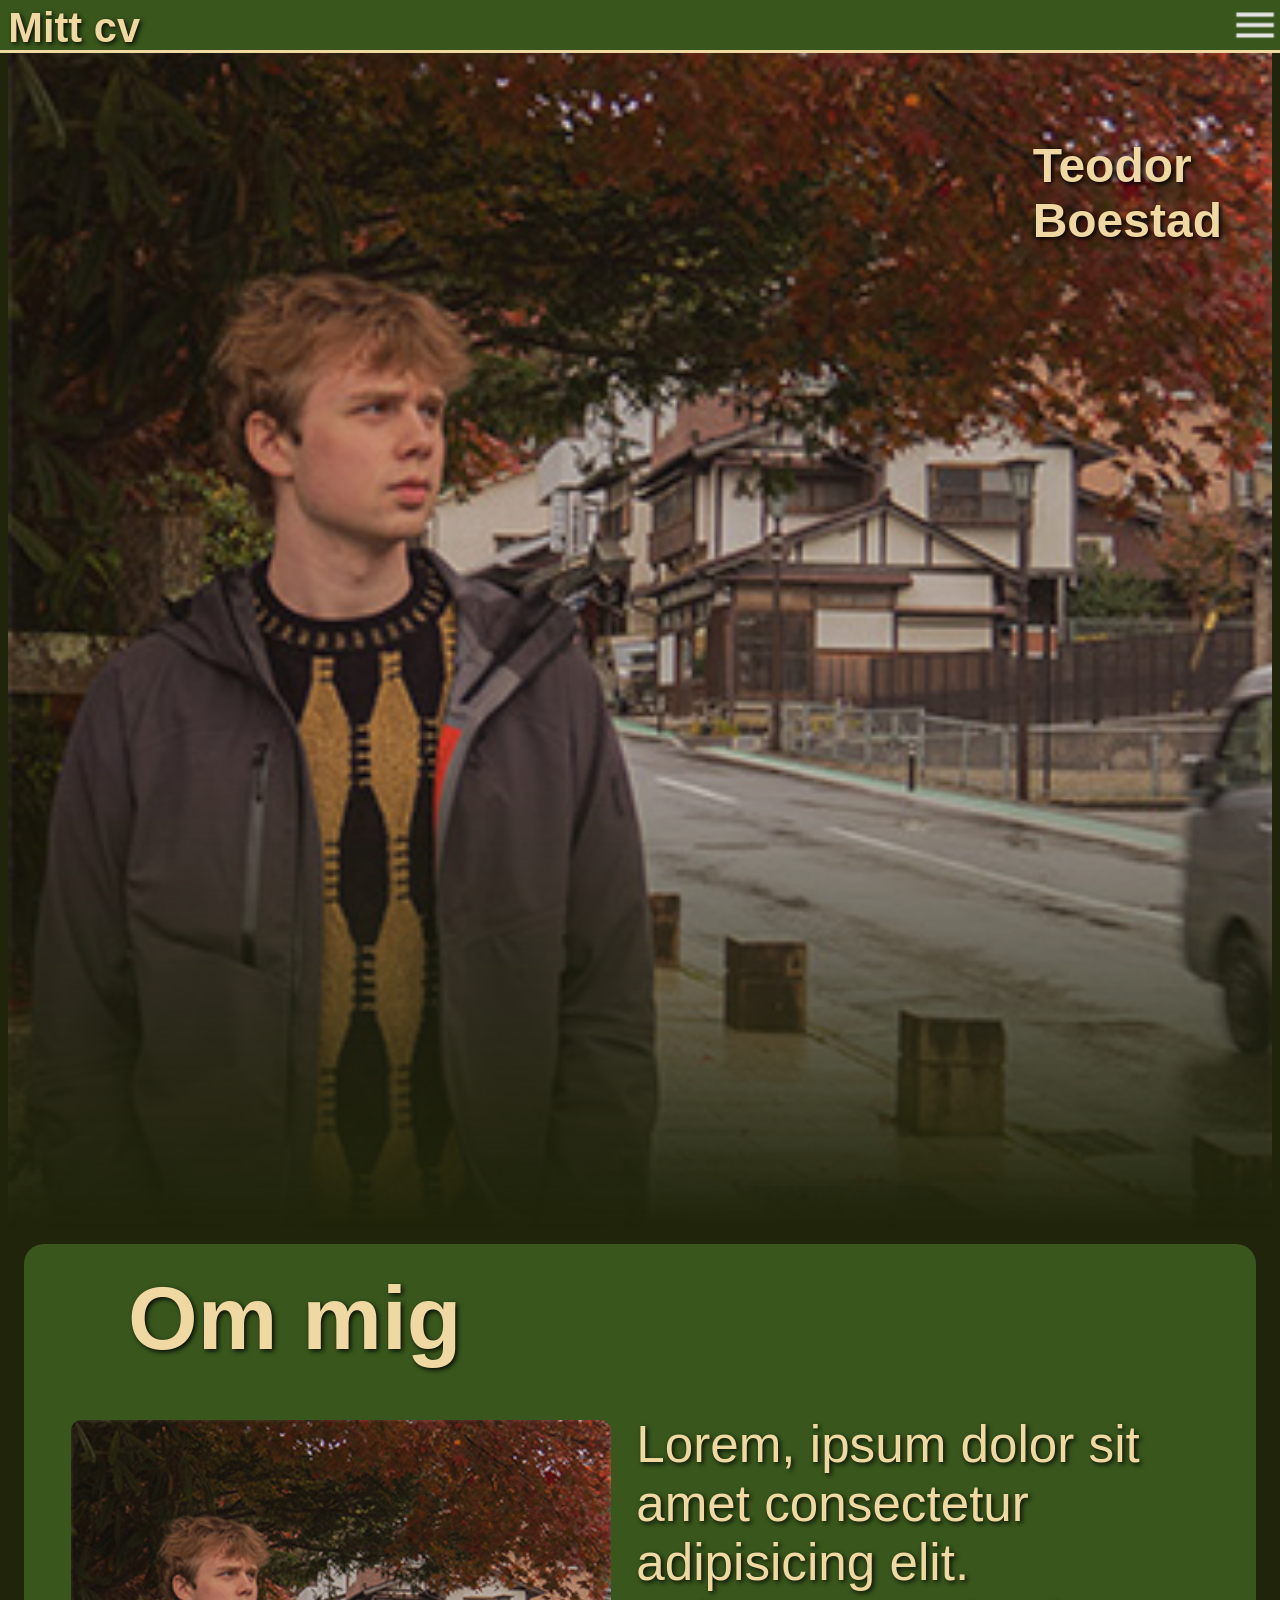
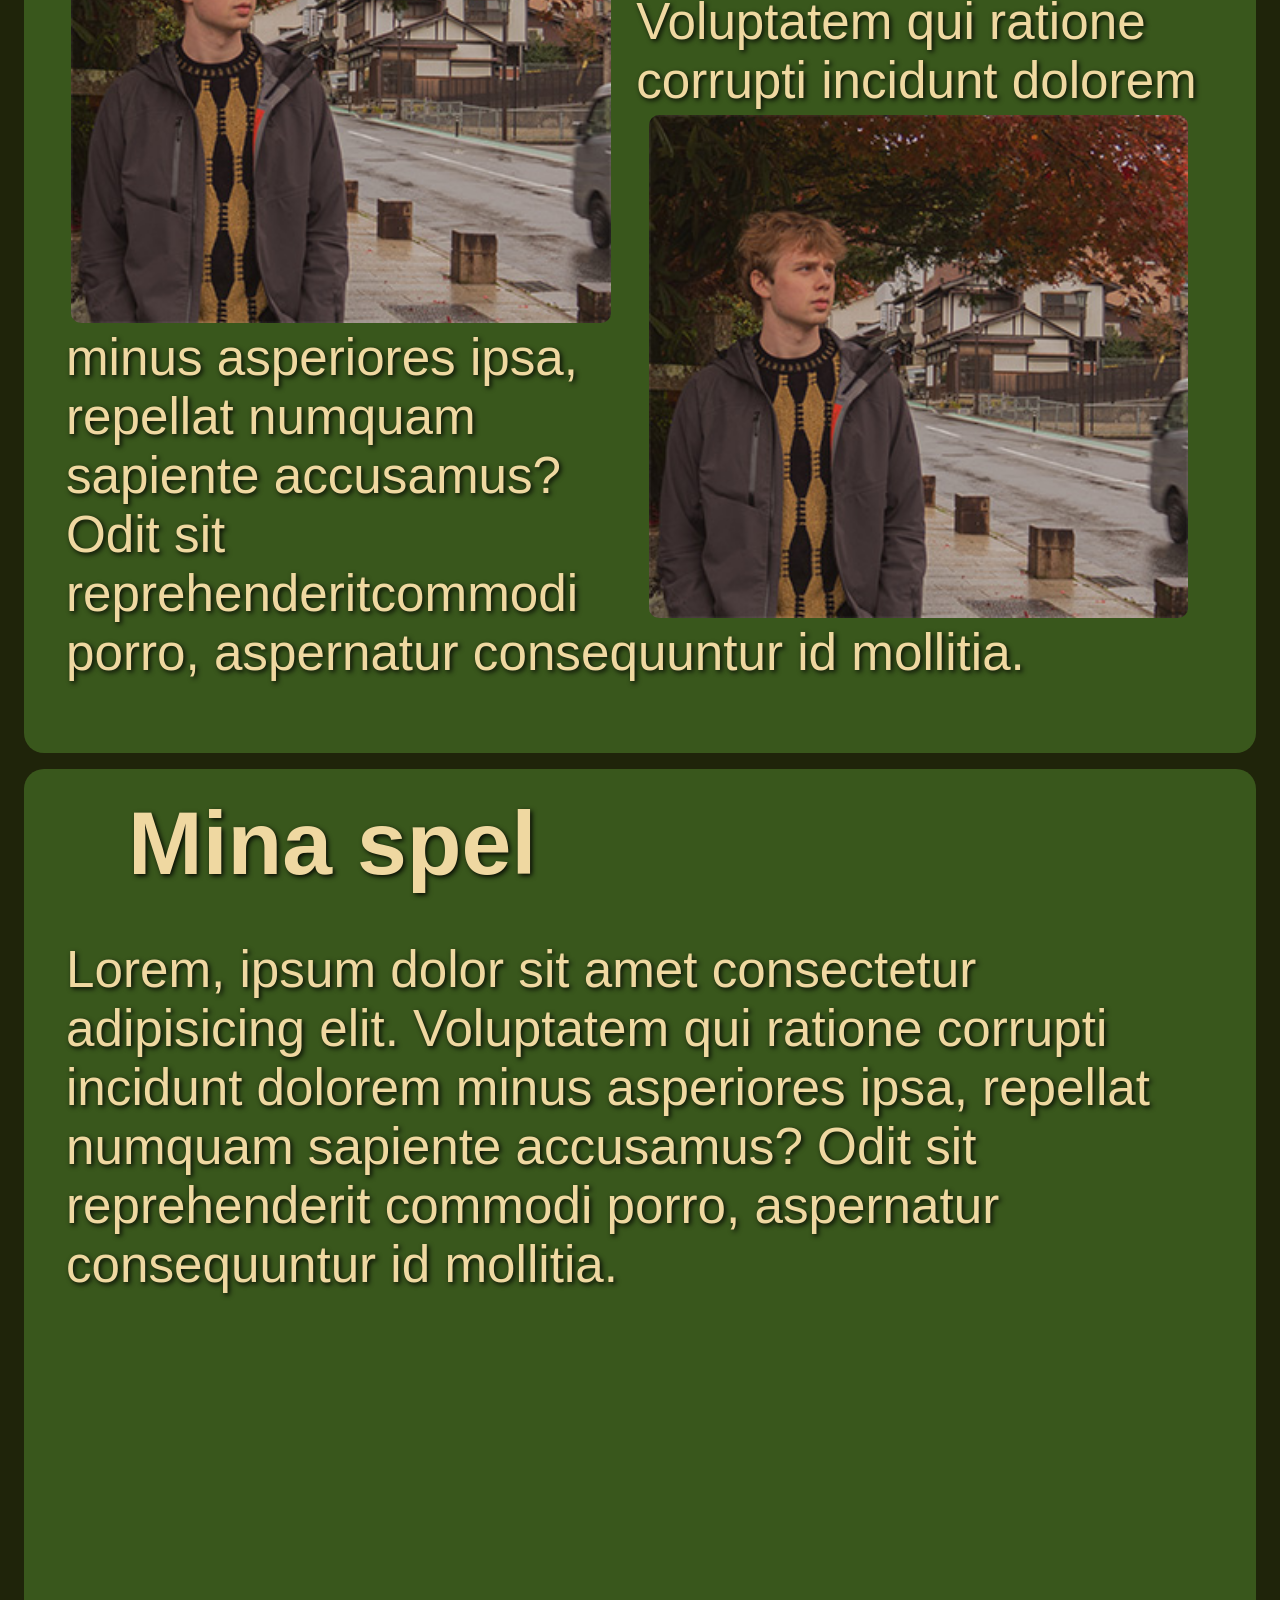
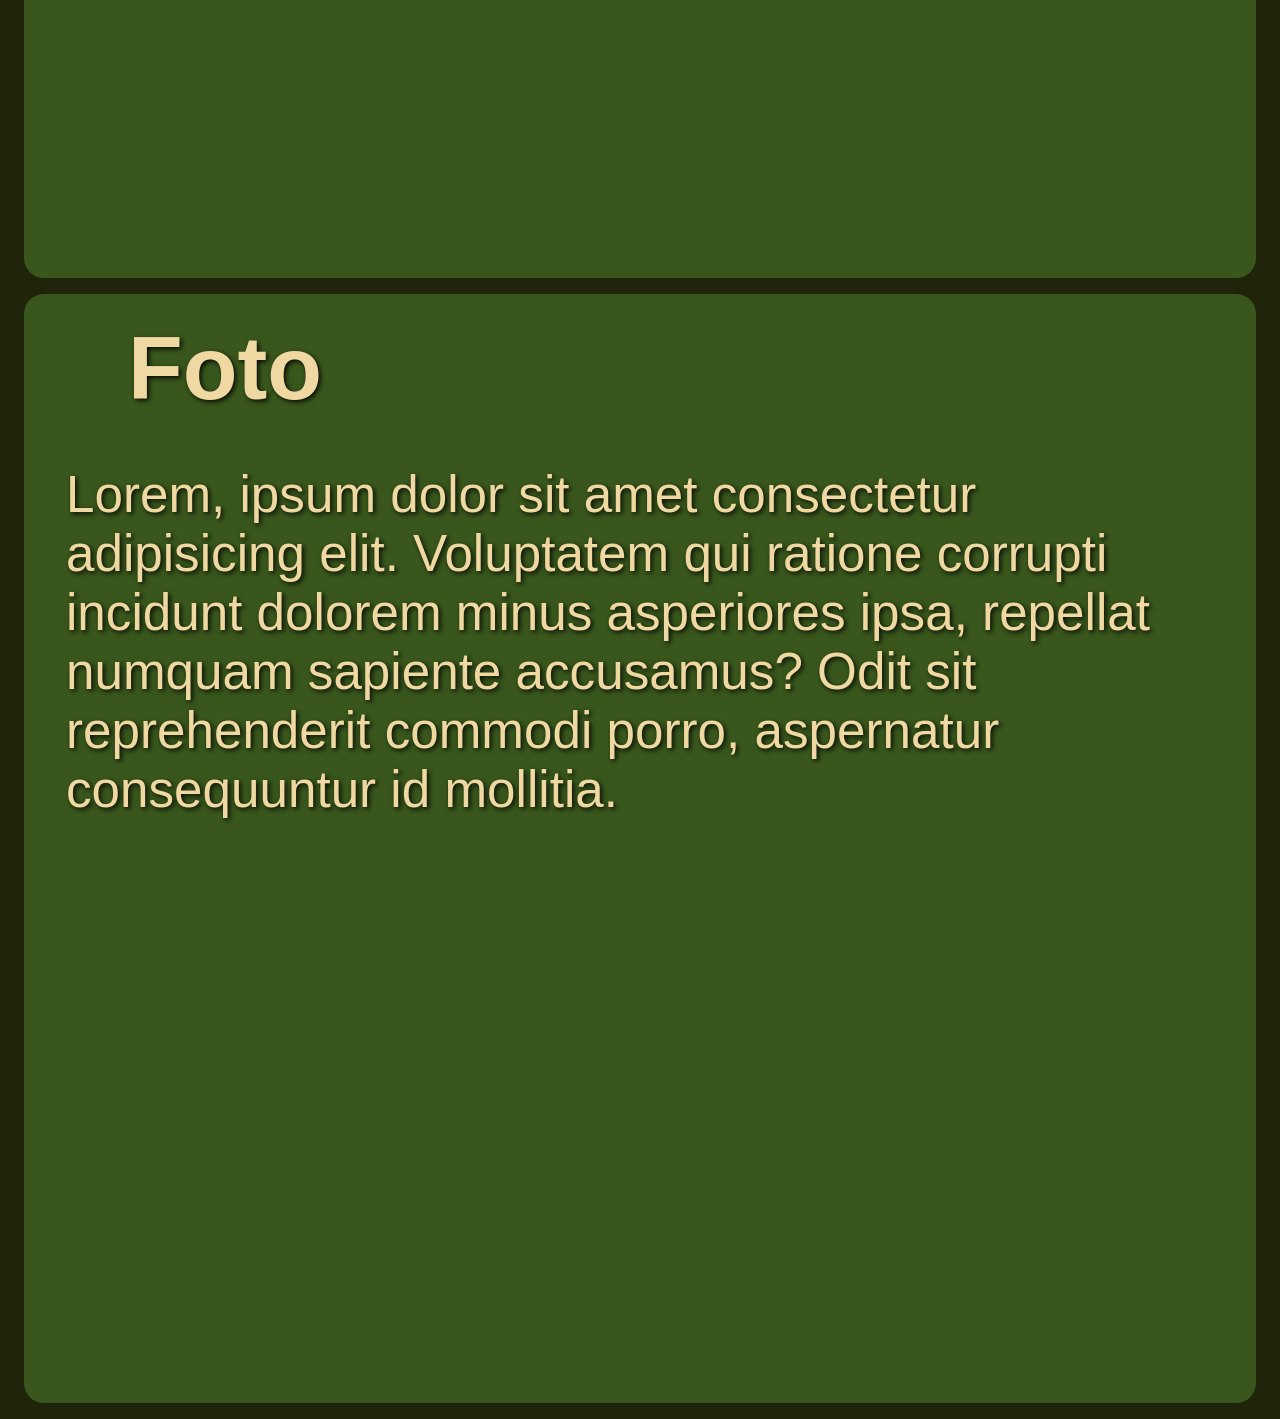
==== index.html @ 3a1d082e "en massa styling och en titel bild" ====
<!DOCTYPE html>
<html lang="en">
<head>
  <meta charset="UTF-8">
  <meta name="viewport" content="width=device-width, initial-scale=1.0">
  <link rel="stylesheet" href="css/style.css">
  <title>Document</title>
</head>
<body>
  <header>
    <h1>Mitt cv</h1>
    <img src="img/menu.png" alt="">
  </header>

  <div id = "title-img-container">
    <img src="img/portrait.jpg" alt="" id="title-img">
    <h2 id = "name-title">Teodor<br>Boestad</h2>
  </div>
  <div class = "preview-button">
    <h2 class = "preview-title">Om mig</h2>
    <p>
      <img src="img/portrait.jpg" alt="" id="img1">
      Lorem, ipsum dolor sit amet consectetur adipisicing elit. Voluptatem qui ratione corrupti incidunt 
      <img src="img/portrait.jpg" alt="" id="img2">
      dolorem minus asperiores ipsa, repellat  numquam sapiente accusamus? Odit sit reprehenderitcommodi porro, aspernatur consequuntur id mollitia.
    </p>
  </div>
  <div class = "preview-button">
    <h2 class = "preview-title">Mina spel</h2>
    <p>Lorem, ipsum dolor sit amet consectetur adipisicing elit. Voluptatem qui ratione corrupti incidunt dolorem minus asperiores ipsa, repellat numquam sapiente accusamus? Odit sit reprehenderit commodi porro, aspernatur consequuntur id mollitia.</p>
  </div>
  <div class = "preview-button">
    <h2 class = "preview-title">Foto</h2>
    <p>Lorem, ipsum dolor sit amet consectetur adipisicing elit. Voluptatem qui ratione corrupti incidunt dolorem minus asperiores ipsa, repellat numquam sapiente accusamus? Odit sit reprehenderit commodi porro, aspernatur consequuntur id mollitia.</p>
  </div>







  </body>
</html>
---- css/style.css ----
:root {
  --padd: .3em;
  --text-margin: .2em;
  --radius: 20px;
  --bg-color: #1f240a;
  --accent-color: #39571c;
  --text-color: #efd8a1;

  --main-transition: 0.3s ease;
}


body {
  font-family: "monaco", sans-serif;
  padding-top: 40px;
  background-color: var(--bg-color);
}

p, h1, h2 {
  color: var(--text-color);
  text-shadow: 2px 2px 5px rgba(0, 0, 0, 0.9);
}

header {
  font-size: 1.3em;
  background: var(--accent-color);
  height: 50px;
  position: fixed;
  top: 0;
  left: 0;
  width: 100%;
  z-index: 10000;
  display: flex;
  justify-content: space-between;
  border-bottom: 3px solid var(--text-color)
}

header > h1 {
  color: var(--text-color);
  margin-left: var(--text-margin);
  text-shadow: 2px 2px 5px rgba(0, 0, 0, 0.9);;
  margin-top: .1em;
}

#title-img-container {
  position: relative;
  display: block;
}

#title-img {
  display: block;
  width: 100%;
  /* height: 20em; */
  mask-image: linear-gradient(to bottom, black 60%, transparent 100%);
}

#name-title {
  position: absolute;
  font-size: 3em;
  text-shadow: 2px 2px 5px rgba(0, 0, 0, 1);
  right: 50px;
  top: 50px;
}

/* the Buttons with information*/
.preview-button {
  background: var(--accent-color);
  border-radius: var(--radius);
  aspect-ratio: 1/.9;
  border: 1px solid transparent;
  margin: 1em;
  transition: border var(--main-transition)
}

.preview-button:hover {
  border: 3px solid var(--text-color);
}

/* the title in the buttons*/
.preview-button h2 {
  color: var(--text-color);
  text-align: left;
  margin-left: 1em;
  font-size: 7.0cqi;
  margin-bottom: 0;
  margin-top: .1em;
  padding: calc(var(--padd)/2);
}

/* the paragrah in the buttons*/
.preview-button p {
  color: var(--text-color);
  margin: var(--text-margin);
  font-size: 4cqi;
  margin-top: 0;
  margin-bottom: 0;
  padding: calc(var(--padd)*2);

}

.preview-button img {
  width: 47%;
  max-height: 100%;
  margin: .1em;
  margin-right: .5em;
  border-radius: 10px;
}

#img1 {
  float: left;
}
#img2 {
  float: right;
}
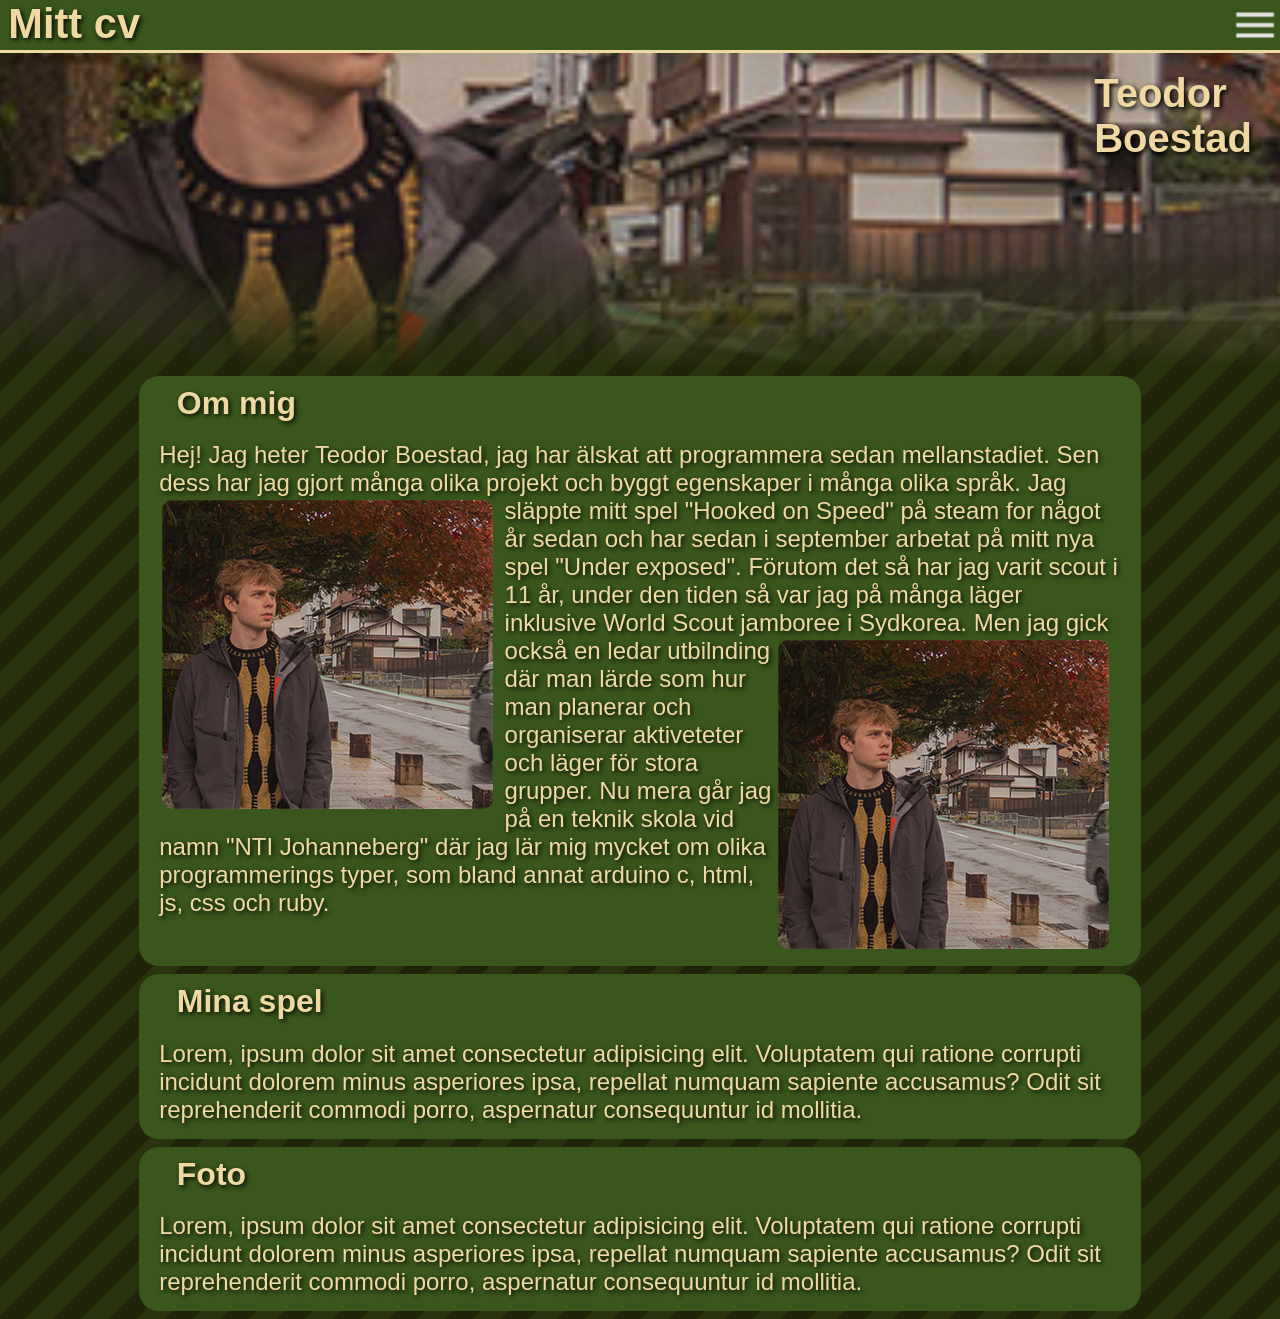
==== commit 41250cc5: "background, widescreen fixes, flow container only on bix displays" ====
--- a/index.html
+++ b/index.html
@@ -1,44 +1,51 @@
 <!DOCTYPE html>
 <html lang="en">
+
 <head>
   <meta charset="UTF-8">
   <meta name="viewport" content="width=device-width, initial-scale=1.0">
   <link rel="stylesheet" href="css/style.css">
   <title>Document</title>
 </head>
+
 <body>
   <header>
     <h1>Mitt cv</h1>
     <img src="img/menu.png" alt="">
   </header>
 
-  <div id = "title-img-container">
+  <div id="title-img-container">
     <img src="img/portrait.jpg" alt="" id="title-img">
-    <h2 id = "name-title">Teodor<br>Boestad</h2>
+    <h2 id="name-title">Teodor<br>Boestad</h2>
   </div>
-  <div class = "preview-button">
-    <h2 class = "preview-title">Om mig</h2>
+  <div class="preview-button">
+    <h2 class="preview-title">Om mig</h2>
     <p>
+      Hej! Jag heter Teodor Boestad, jag har älskat att programmera sedan mellanstadiet. Sen dess har jag gjort många
+      olika projekt och byggt egenskaper i många
       <img src="img/portrait.jpg" alt="" id="img1">
-      Lorem, ipsum dolor sit amet consectetur adipisicing elit. Voluptatem qui ratione corrupti incidunt 
+      olika språk. Jag släppte mitt spel "Hooked on Speed" på steam for något år sedan och har sedan i september arbetat
+      på mitt nya spel "Under exposed". Förutom det så har jag varit scout i 11 år, under den tiden så var jag på många
+      läger inklusive World
+      Scout jamboree i Sydkorea.
       <img src="img/portrait.jpg" alt="" id="img2">
-      dolorem minus asperiores ipsa, repellat  numquam sapiente accusamus? Odit sit reprehenderitcommodi porro, aspernatur consequuntur id mollitia.
+      Men jag gick också en ledar utbilnding där man lärde som hur man planerar och
+      organiserar aktiveteter och läger för stora grupper. Nu mera går
+      jag på en teknik skola vid namn "NTI Johanneberg" där jag lär mig mycket om olika programmerings typer, som bland
+      annat arduino c, html, js, css och ruby.
     </p>
   </div>
-  <div class = "preview-button">
-    <h2 class = "preview-title">Mina spel</h2>
-    <p>Lorem, ipsum dolor sit amet consectetur adipisicing elit. Voluptatem qui ratione corrupti incidunt dolorem minus asperiores ipsa, repellat numquam sapiente accusamus? Odit sit reprehenderit commodi porro, aspernatur consequuntur id mollitia.</p>
+  <div class="preview-button">
+    <h2 class="preview-title">Mina spel</h2>
+    <p>Lorem, ipsum dolor sit amet consectetur adipisicing elit. Voluptatem qui ratione corrupti incidunt dolorem minus
+      asperiores ipsa, repellat numquam sapiente accusamus? Odit sit reprehenderit commodi porro, aspernatur
+      consequuntur id mollitia.</p>
   </div>
-  <div class = "preview-button">
-    <h2 class = "preview-title">Foto</h2>
-    <p>Lorem, ipsum dolor sit amet consectetur adipisicing elit. Voluptatem qui ratione corrupti incidunt dolorem minus asperiores ipsa, repellat numquam sapiente accusamus? Odit sit reprehenderit commodi porro, aspernatur consequuntur id mollitia.</p>
+  <div class="preview-button">
+    <h2 class="preview-title">Foto</h2>
+    <p>Lorem, ipsum dolor sit amet consectetur adipisicing elit. Voluptatem qui ratione corrupti incidunt dolorem minus
+      asperiores ipsa, repellat numquam sapiente accusamus? Odit sit reprehenderit commodi porro, aspernatur
+      consequuntur id mollitia.</p>
   </div>
 
-
-
-
-
-
-
-  </body>
 </html>
--- a/css/style.css
+++ b/css/style.css
@@ -13,10 +13,30 @@
 body {
   font-family: "monaco", sans-serif;
   padding-top: 40px;
-  background-color: var(--bg-color);
+  /* background-color: var(--bg-color); */
+  background:
+    repeating-linear-gradient(-45deg,
+      var(--bg-color),
+      var(--bg-color) 20px,
+      #2a3310 20px,
+      #2a3310 40px);
+  background-size: 56px 56px;
+  animation: glide 5s linear infinite;
 }
 
-p, h1, h2 {
+@keyframes glide {
+  from {
+    background-position: 0 0;
+  }
+
+  to {
+    background-position: 56px 56px;
+  }
+}
+
+p,
+h1,
+h2 {
   color: var(--text-color);
   text-shadow: 2px 2px 5px rgba(0, 0, 0, 0.9);
 }
@@ -32,14 +52,15 @@
   z-index: 10000;
   display: flex;
   justify-content: space-between;
-  border-bottom: 3px solid var(--text-color)
+  border-bottom: 3px solid var(--text-color);
 }
 
-header > h1 {
+header>h1 {
   color: var(--text-color);
   margin-left: var(--text-margin);
-  text-shadow: 2px 2px 5px rgba(0, 0, 0, 0.9);;
-  margin-top: .1em;
+  text-shadow: 2px 2px 5px rgba(0, 0, 0, 0.9);
+  ;
+  margin-top: 0em;
 }
 
 #title-img-container {
@@ -49,26 +70,28 @@
 
 #title-img {
   display: block;
-  width: 100%;
-  /* height: 20em; */
+  width: 120%;
+  object-fit: cover;
+  margin-left: -10%;
+  height: 20em;
   mask-image: linear-gradient(to bottom, black 60%, transparent 100%);
 }
 
 #name-title {
   position: absolute;
-  font-size: 3em;
+  font-size: 2.5em;
   text-shadow: 2px 2px 5px rgba(0, 0, 0, 1);
-  right: 50px;
-  top: 50px;
+  right: 20px;
+  top: -10px;
 }
 
 /* the Buttons with information*/
 .preview-button {
+  max-width: 1000px;
   background: var(--accent-color);
   border-radius: var(--radius);
-  aspect-ratio: 1/.9;
   border: 1px solid transparent;
-  margin: 1em;
+  margin: .5em auto;
   transition: border var(--main-transition)
 }
 
@@ -81,7 +104,7 @@
   color: var(--text-color);
   text-align: left;
   margin-left: 1em;
-  font-size: 7.0cqi;
+  font-size: 2.0em;
   margin-bottom: 0;
   margin-top: .1em;
   padding: calc(var(--padd)/2);
@@ -91,7 +114,8 @@
 .preview-button p {
   color: var(--text-color);
   margin: var(--text-margin);
-  font-size: 4cqi;
+  overflow: hidden;
+  font-size: 1.5em;
   margin-top: 0;
   margin-bottom: 0;
   padding: calc(var(--padd)*2);
@@ -99,8 +123,8 @@
 }
 
 .preview-button img {
-  width: 47%;
-  max-height: 100%;
+  max-height: 500px;
+  object-fit: cover;
   margin: .1em;
   margin-right: .5em;
   border-radius: 10px;
@@ -109,6 +133,15 @@
 #img1 {
   float: left;
 }
+
 #img2 {
   float: right;
 }
+
+#img1,
+#img2 {
+  @media (max-width: 800px) {
+    float: none;
+    width: 100%;
+  }
+}
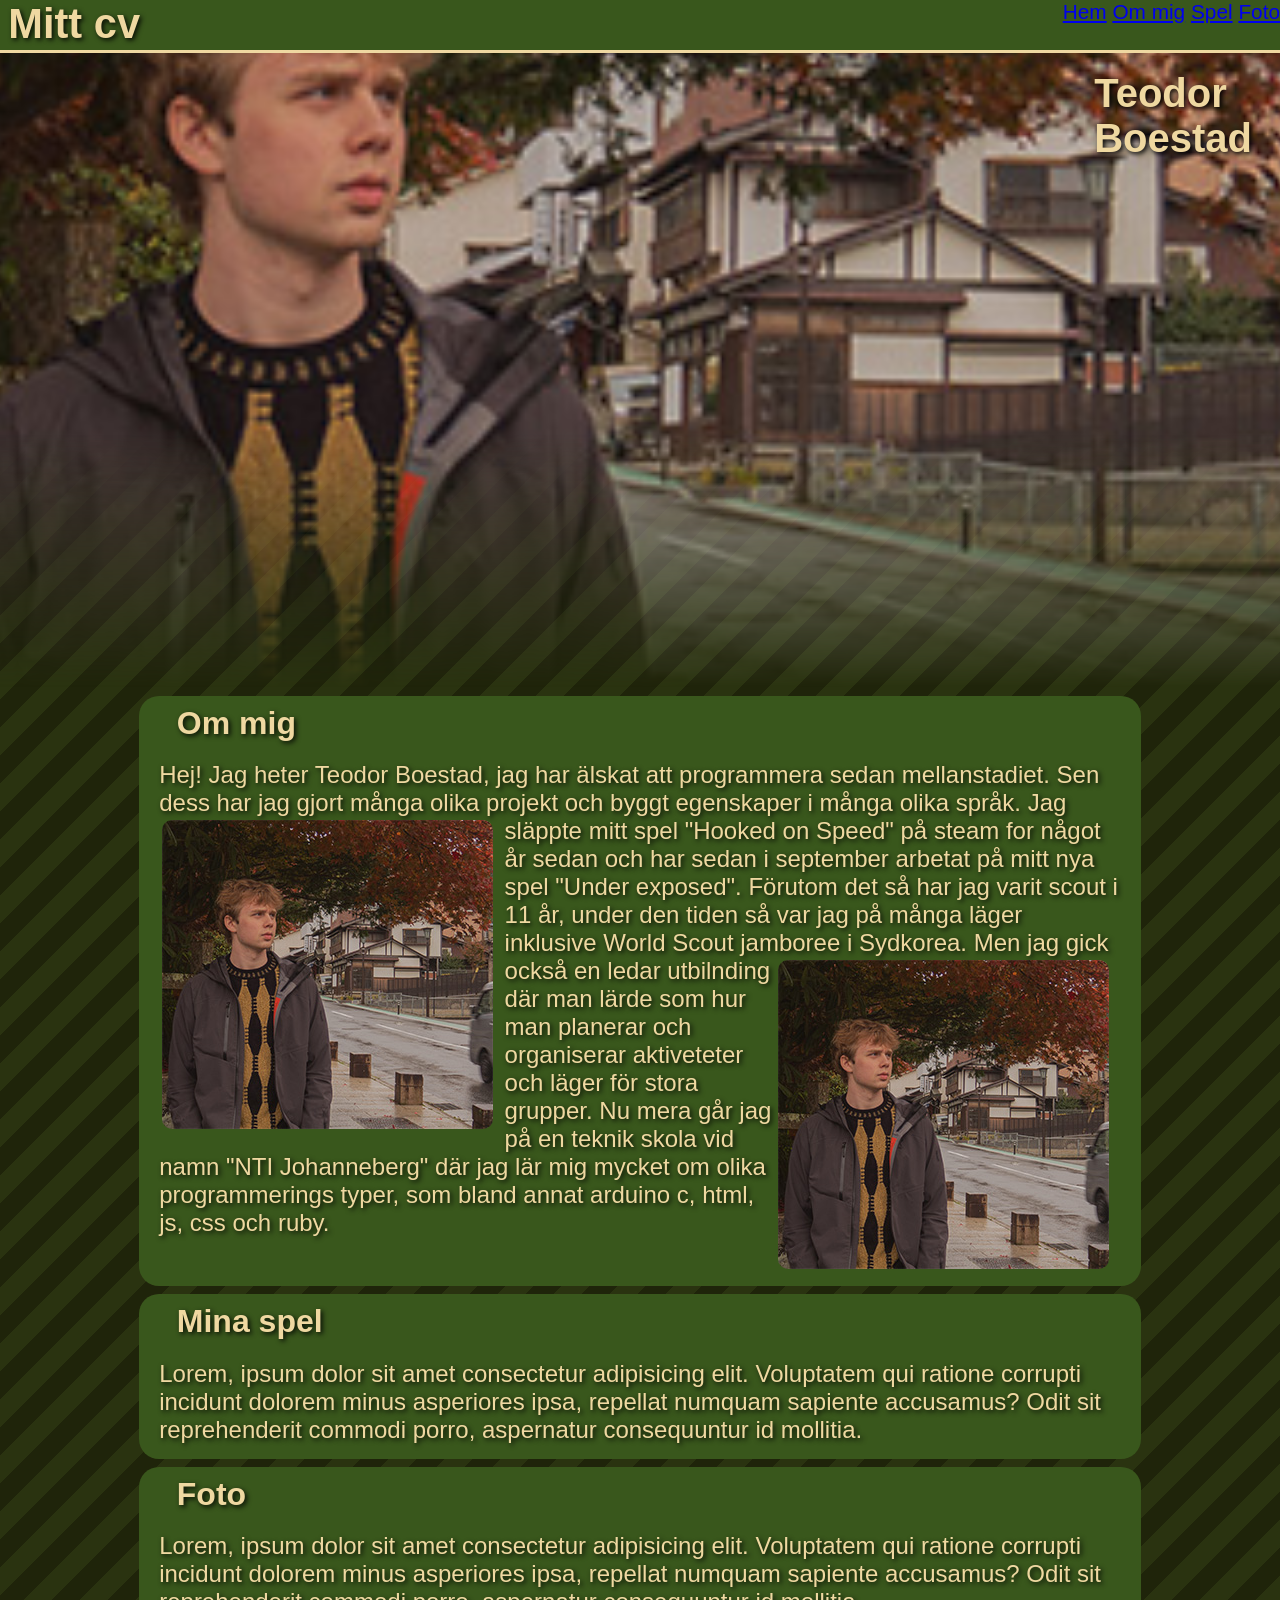
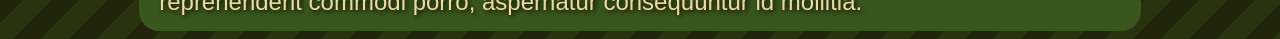
==== commit 2a10eb00: "javascript, hamburger menu" ====
--- a/index.html
+++ b/index.html
@@ -11,8 +11,24 @@
 <body>
   <header>
     <h1>Mitt cv</h1>
-    <img src="img/menu.png" alt="">
+    <img src="img/menu.png" alt="" id="menu-toggle">
+    <nav id="desktop-nav">
+      <a href="index.html">Hem</a>
+      <a href="about.html">Om mig</a>
+      <a href="games.html">Spel</a>
+      <a href="photo.html">Foto</a>
+    </nav>
   </header>
+
+  <div id="nav-pane">
+    <nav id="mobile-nav">
+      <a href="index.html">Hem</a>
+      <a href="about.html">Om mig</a>
+      <a href="games.html">Spel</a>
+      <a href="photo.html">Foto</a>
+    </nav>
+  </div>
+
 
   <div id="title-img-container">
     <img src="img/portrait.jpg" alt="" id="title-img">
@@ -47,5 +63,6 @@
       asperiores ipsa, repellat numquam sapiente accusamus? Odit sit reprehenderit commodi porro, aspernatur
       consequuntur id mollitia.</p>
   </div>
+  <script src="js/script.js"></script>
 
 </html>
--- a/css/style.css
+++ b/css/style.css
@@ -48,8 +48,8 @@
   position: fixed;
   top: 0;
   left: 0;
-  width: 100%;
-  z-index: 10000;
+  right: 0;
+  z-index: 1;
   display: flex;
   justify-content: space-between;
   border-bottom: 3px solid var(--text-color);
@@ -59,8 +59,56 @@
   color: var(--text-color);
   margin-left: var(--text-margin);
   text-shadow: 2px 2px 5px rgba(0, 0, 0, 0.9);
-  ;
   margin-top: 0em;
+}
+
+header>#menu-toggle {
+  margin-right: 2rem;
+}
+
+#desktop-nav {
+  display: none;
+}
+
+#nav-pane {
+  display: none;
+}
+
+#nav-pane.active {
+  display: flex;
+  z-index: 2;
+  position: fixed;
+  right: 0;
+  width: 200px;
+  height: 100%;
+  background-color: var(--bg-color);
+}
+
+#mobile-nav {
+  width: 100%;
+  display: flex;
+  flex-direction: column;
+}
+
+#mobile-nav>a {
+  color: var(--text-color);
+  font-size: 2em;
+  text-align: right;
+  padding: 1rem;
+}
+
+#mobile-nav>a.hover {
+  color: var(--accent-color);
+}
+
+@media (min-width: 800px) {
+  #menu-toggle {
+    display: none;
+  }
+
+  #desktop-nav {
+    display: block;
+  }
 }
 
 #title-img-container {
@@ -73,7 +121,8 @@
   width: 120%;
   object-fit: cover;
   margin-left: -10%;
-  height: 20em;
+  min-height: 20em;
+  max-height: 40em;
   mask-image: linear-gradient(to bottom, black 60%, transparent 100%);
 }
 
@@ -138,9 +187,10 @@
   float: right;
 }
 
-#img1,
-#img2 {
-  @media (max-width: 800px) {
+@media (max-width: 800px) {
+
+  #img1,
+  #img2 {
     float: none;
     width: 100%;
   }
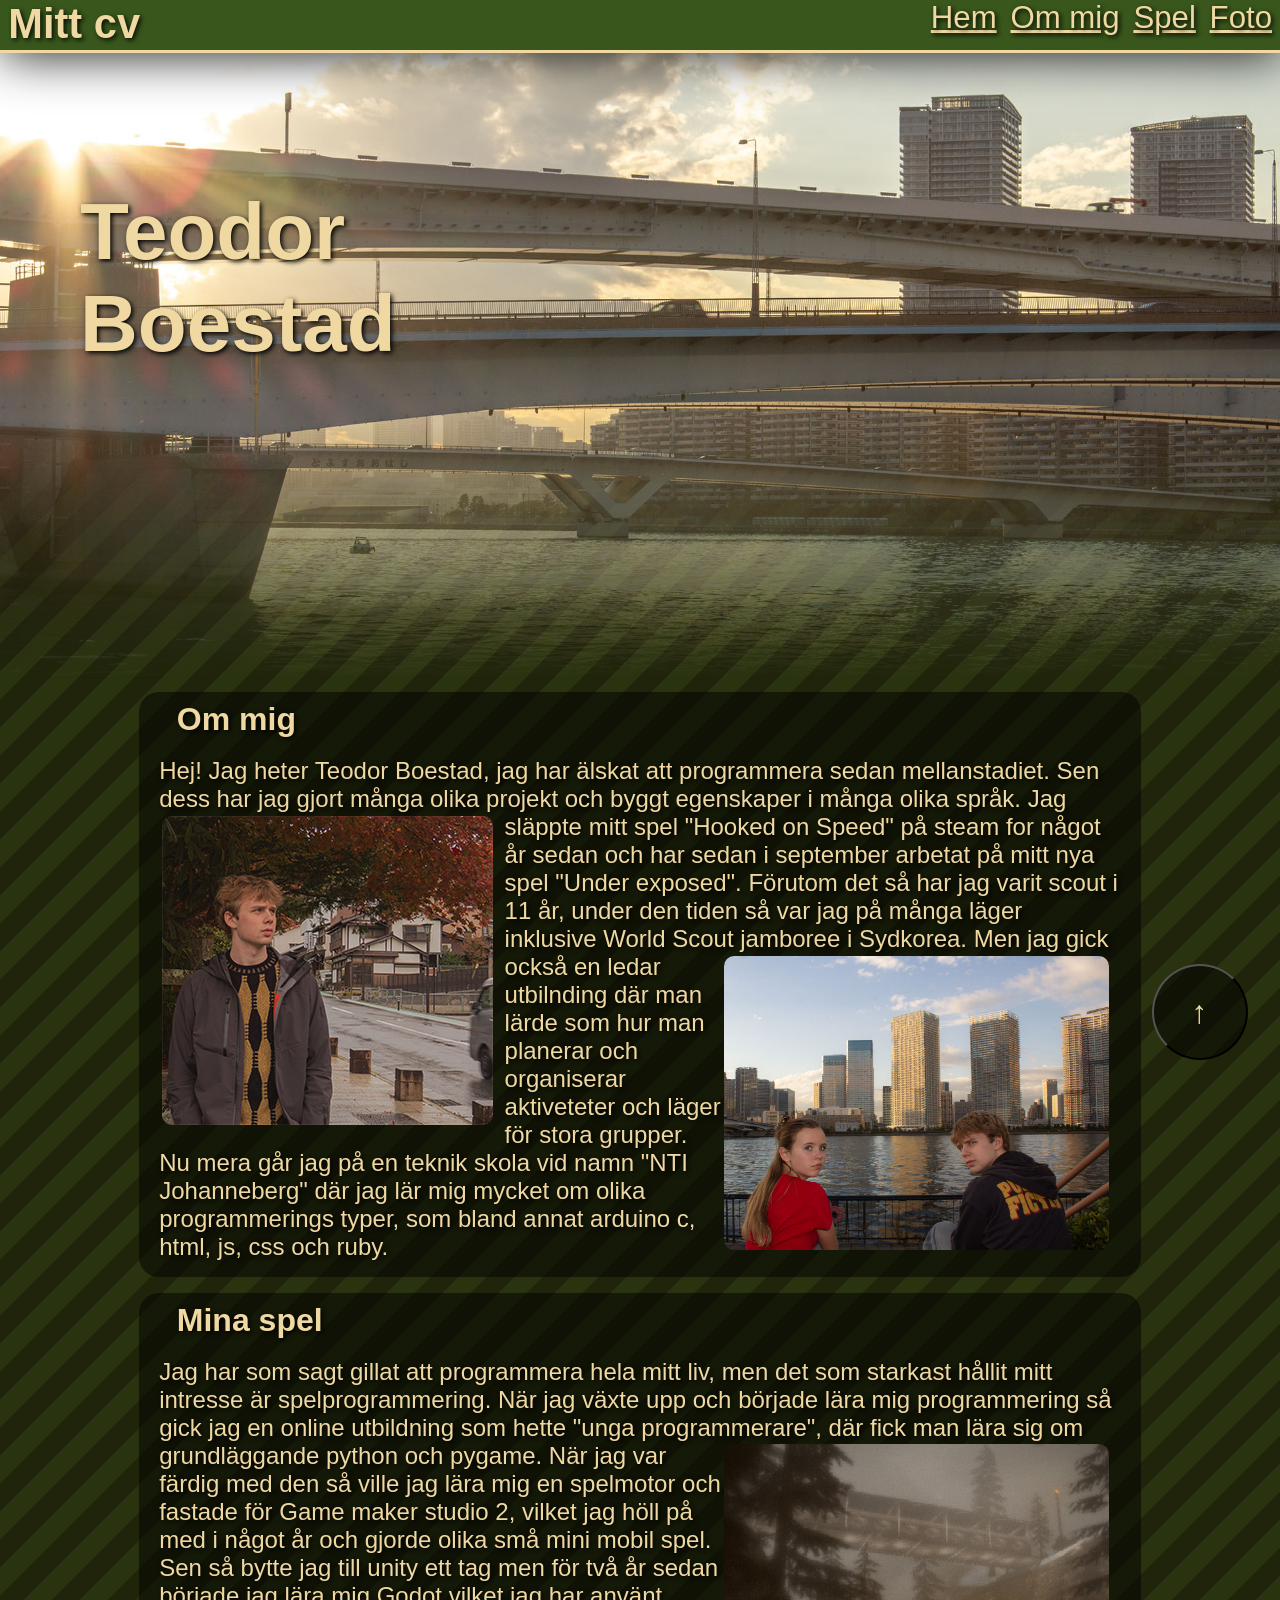
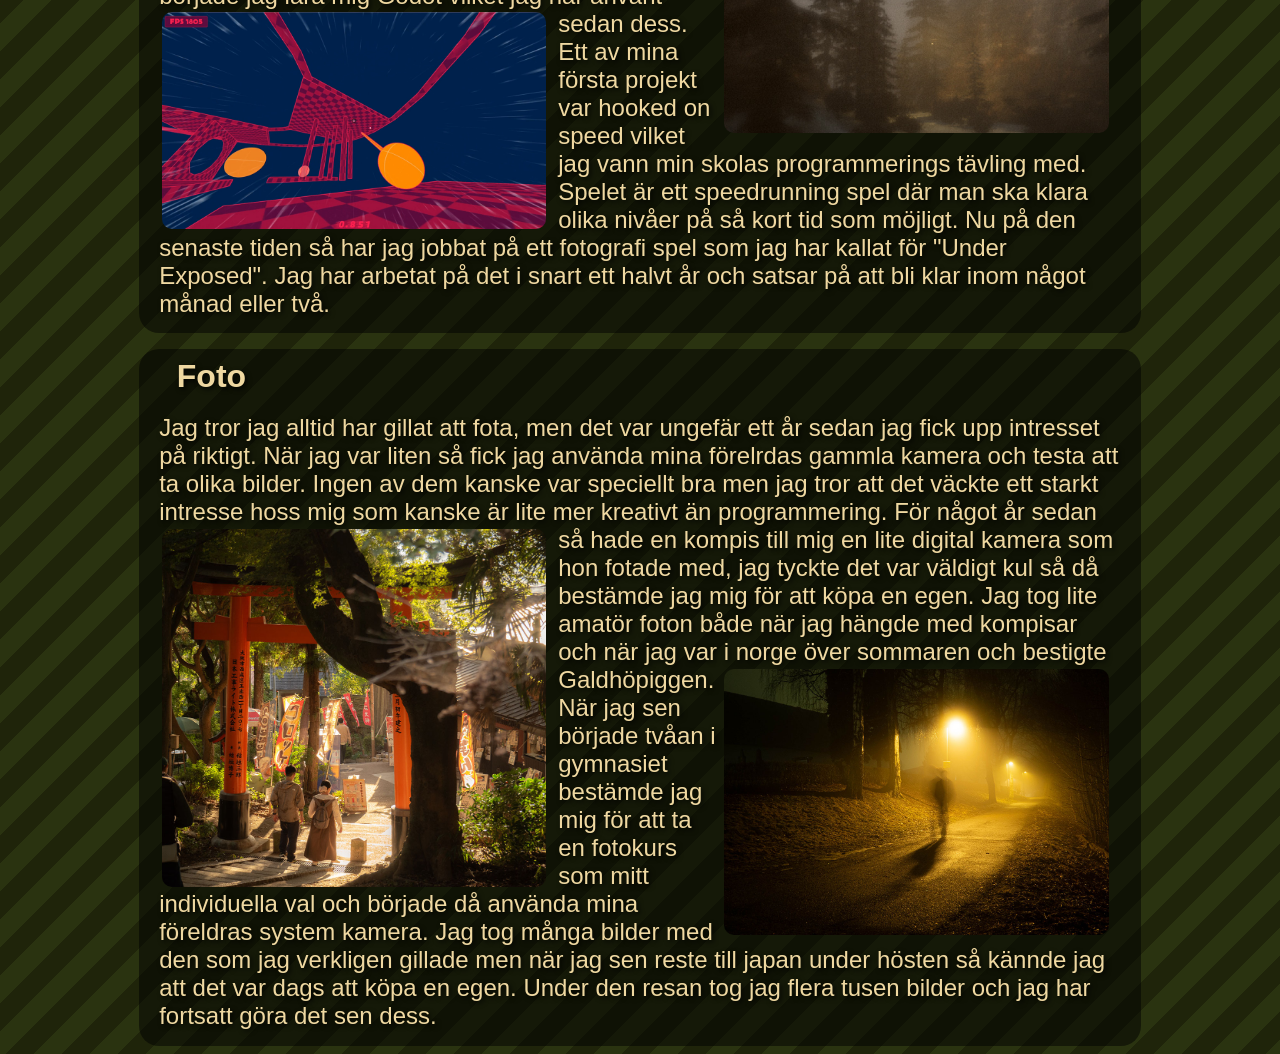
==== commit f5048b49: "massa bilder och grejor" ====
--- a/index.html
+++ b/index.html
@@ -31,10 +31,11 @@
 
 
   <div id="title-img-container">
-    <img src="img/portrait.jpg" alt="" id="title-img">
+    <img src="img/titel_bild.jpg" alt="" id="title-img">
     <h2 id="name-title">Teodor<br>Boestad</h2>
   </div>
-  <div class="preview-button">
+  <a href="about.html" class = "wrapper-preview-button">
+  <div class="preview-button" href="about.html">
     <h2 class="preview-title">Om mig</h2>
     <p>
       Hej! Jag heter Teodor Boestad, jag har älskat att programmera sedan mellanstadiet. Sen dess har jag gjort många
@@ -44,25 +45,39 @@
       på mitt nya spel "Under exposed". Förutom det så har jag varit scout i 11 år, under den tiden så var jag på många
       läger inklusive World
       Scout jamboree i Sydkorea.
-      <img src="img/portrait.jpg" alt="" id="img2">
+      <img src="img/portrait_2.jpg" alt="" id="img2">
       Men jag gick också en ledar utbilnding där man lärde som hur man planerar och
       organiserar aktiveteter och läger för stora grupper. Nu mera går
       jag på en teknik skola vid namn "NTI Johanneberg" där jag lär mig mycket om olika programmerings typer, som bland
       annat arduino c, html, js, css och ruby.
     </p>
   </div>
+  </a>
+  <a href="games.html" class = "wrapper-preview-button">
   <div class="preview-button">
     <h2 class="preview-title">Mina spel</h2>
-    <p>Lorem, ipsum dolor sit amet consectetur adipisicing elit. Voluptatem qui ratione corrupti incidunt dolorem minus
-      asperiores ipsa, repellat numquam sapiente accusamus? Odit sit reprehenderit commodi porro, aspernatur
-      consequuntur id mollitia.</p>
+    <p>Jag har som sagt gillat att programmera hela mitt liv, men det som starkast hållit mitt intresse är spelprogrammering. När jag växte upp och började lära mig programmering så gick jag en online utbildning som hette "unga programmerare", där fick man lära sig om grundläggande python och pygame. 
+      <img src="img/game_under_exposed.jpg" alt="" id="img2">
+      När jag var färdig med den så ville jag lära mig en spelmotor och fastade för Game maker studio 2, vilket jag höll på med i något år och gjorde olika små mini mobil spel. Sen så bytte jag till unity ett tag men för två år sedan började jag lära mig Godot vilket jag har använt sedan dess. 
+      <img src="img/game_hooked_on_speed.jpg" alt="" id="img1">
+      Ett av mina första projekt var hooked on speed vilket jag vann min skolas programmerings tävling med. Spelet är ett speedrunning spel där man ska klara olika nivåer på så kort tid som möjligt. Nu på den senaste tiden så har jag jobbat på ett fotografi spel som jag har kallat för "Under Exposed". Jag har arbetat på det i snart ett halvt år och satsar på att bli klar inom något månad eller två.
+    </p>
   </div>
+  </a>
+  <a href="photo.html" class = "wrapper-preview-button">
   <div class="preview-button">
     <h2 class="preview-title">Foto</h2>
-    <p>Lorem, ipsum dolor sit amet consectetur adipisicing elit. Voluptatem qui ratione corrupti incidunt dolorem minus
-      asperiores ipsa, repellat numquam sapiente accusamus? Odit sit reprehenderit commodi porro, aspernatur
-      consequuntur id mollitia.</p>
+    <p>
+      Jag tror jag alltid har gillat att fota, men det var ungefär ett år sedan jag fick upp intresset på riktigt. När jag var liten så fick jag använda mina förelrdas gammla kamera och testa att ta olika bilder. Ingen av dem kanske var speciellt bra men jag tror att det väckte ett starkt intresse hoss mig som kanske är lite mer kreativt än programmering.
+      <img src="img/foto_1.jpg" alt="" id="img1">
+För något år sedan så hade en kompis till mig en lite digital kamera som hon fotade med, jag tyckte det var väldigt kul så då bestämde jag mig för att köpa en egen. Jag tog lite amatör foton både när jag hängde med kompisar och när jag var i norge över sommaren och bestigte Galdhöpiggen.
+      <img src="img/foto_2.jpg" alt="" id="img2">
+      När jag sen började tvåan i gymnasiet bestämde jag mig för att ta en fotokurs som mitt individuella val och började då använda mina föreldras system kamera. Jag tog många bilder med den som jag verkligen gillade men när jag sen reste till japan under hösten så kännde jag att det var dags att köpa en egen. Under den resan tog jag flera tusen bilder och jag har fortsatt göra det sen dess.
+    </p>
   </div>
+  </a>
+
+  <button onclick="topFunction()" id = "back-to-top-button">↑</button>
   <script src="js/script.js"></script>
 
 </html>
--- a/css/style.css
+++ b/css/style.css
@@ -7,10 +7,17 @@
   --text-color: #efd8a1;
 
   --main-transition: 0.3s ease;
+
+  --new-bg: rgba(0, 0, 0, 0.5);
+}
+
+html {
+  scroll-behavior: smooth;
 }
 
 
 body {
+  overflow-x: hidden;
   font-family: "monaco", sans-serif;
   padding-top: 40px;
   /* background-color: var(--bg-color); */
@@ -22,6 +29,10 @@
       #2a3310 40px);
   background-size: 56px 56px;
   animation: glide 5s linear infinite;
+  margin: 0;
+  display: flex;
+  flex-direction: column;
+  align-items: center;
 }
 
 @keyframes glide {
@@ -36,7 +47,8 @@
 
 p,
 h1,
-h2 {
+h2,
+li {
   color: var(--text-color);
   text-shadow: 2px 2px 5px rgba(0, 0, 0, 0.9);
 }
@@ -53,6 +65,8 @@
   display: flex;
   justify-content: space-between;
   border-bottom: 3px solid var(--text-color);
+  box-shadow: 2px 2px 50px rgba(0, 0, 0, 0.9);
+
 }
 
 header>h1 {
@@ -63,7 +77,7 @@
 }
 
 header>#menu-toggle {
-  margin-right: 2rem;
+  margin-right: .5em;
 }
 
 #desktop-nav {
@@ -71,17 +85,19 @@
 }
 
 #nav-pane {
-  display: none;
-}
-
-#nav-pane.active {
-  display: flex;
-  z-index: 2;
   position: fixed;
-  right: 0;
-  width: 200px;
   height: 100%;
   background-color: var(--bg-color);
+  z-index: 2;
+  width: 400px;
+  top: 53px;
+  mask-image: linear-gradient(to right, transparent 0%, black 80%);
+  right: -420px;
+  transition: right 0.3s ease;
+}
+
+#nav-pane.active {
+  right: 0;
 }
 
 #mobile-nav {
@@ -90,14 +106,23 @@
   flex-direction: column;
 }
 
+
+#mobile-nav>a,
+#desktop-nav>a {
+  color: var(--text-color);
+  font-size: 1.5em;
+  text-align: right;
+  padding-right: 0.5rem;
+  padding-top: 0.5em;
+  text-shadow: 2px 2px 5px rgba(0, 0, 0, 1);
+}
+
 #mobile-nav>a {
-  color: var(--text-color);
   font-size: 2em;
-  text-align: right;
-  padding: 1rem;
-}
-
-#mobile-nav>a.hover {
+}
+
+#mobile-nav>a.hover,
+#desktop-nav>a.hover {
   color: var(--accent-color);
 }
 
@@ -114,34 +139,49 @@
 #title-img-container {
   position: relative;
   display: block;
+  margin-left: 0;
 }
 
 #title-img {
-  display: block;
-  width: 120%;
+  display: fixed;
+  left: 0;
+  right: 0;
+  width: 100vw;
   object-fit: cover;
-  margin-left: -10%;
+  margin: auto;
   min-height: 20em;
   max-height: 40em;
   mask-image: linear-gradient(to bottom, black 60%, transparent 100%);
 }
 
 #name-title {
+  font-size: 5em;
+  text-shadow: 2px 2px 5px rgba(0, 0, 0, 1);
+  left: 1em;
+  top: 1em;
   position: absolute;
-  font-size: 2.5em;
-  text-shadow: 2px 2px 5px rgba(0, 0, 0, 1);
-  right: 20px;
-  top: -10px;
+}
+
+@media (max-width: 800px) {
+
+  #name-title {
+    font-size: 2em;
+  }
 }
 
 /* the Buttons with information*/
+.wrapper-preview-button {
+  text-decoration: none;
+}
+
 .preview-button {
   max-width: 1000px;
-  background: var(--accent-color);
+  /* background: var(--accent-color); */
+  background-color: var(--new-bg);
   border-radius: var(--radius);
   border: 1px solid transparent;
-  margin: .5em auto;
-  transition: border var(--main-transition)
+  margin: .5em;
+  transition: border var(--main-transition);
 }
 
 .preview-button:hover {
@@ -159,12 +199,16 @@
   padding: calc(var(--padd)/2);
 }
 
+p,
+li {
+  color: var(--text-color);
+  margin: var(--text-margin);
+  font-size: 1.5em;
+}
+
 /* the paragrah in the buttons*/
 .preview-button p {
-  color: var(--text-color);
-  margin: var(--text-margin);
   overflow: hidden;
-  font-size: 1.5em;
   margin-top: 0;
   margin-bottom: 0;
   padding: calc(var(--padd)*2);
@@ -181,10 +225,12 @@
 
 #img1 {
   float: left;
+  max-width: 40%;
 }
 
 #img2 {
   float: right;
+  max-width: 40%;
 }
 
 @media (max-width: 800px) {
@@ -193,5 +239,233 @@
   #img2 {
     float: none;
     width: 100%;
-  }
-}
+    max-width: 100%;
+  }
+}
+
+
+
+
+
+
+/* photo sida */
+.photo_container {
+  width: min(1000px, 90%);
+  columns: 3;
+  margin: auto;
+  background-color: var(--new-bg);
+  padding: 2em;
+  border-bottom: 0;
+}
+
+@media (max-width: 800px) {
+  .photo_container {
+    columns: 2;
+    background: 0;
+    padding: 0;
+  }
+}
+
+
+.portfolio_photo_title {
+  border-bottom: 4px solid var(--text-color);
+  display: block;
+  font-size: 2em;
+  text-align: center;
+  column-span: all;
+  width: auto;
+  margin: 20px 0;
+}
+
+
+
+
+.portfolio_photo {
+  display: block;
+  width: 100%;
+  margin-bottom: 15px;
+  border: 2px solid;
+  border-radius: 5px;
+  border-color: var(--text-color);
+  box-shadow: 0px 0px 50px rgba(0, 0, 0, 1.9);
+}
+
+.portfolio_photo.fullscreen {
+  position: fixed;
+  top: 50%;
+  left: 50%;
+  transform: translate(-50%, -50%) scale(1);
+  width: min(95vw, 95vh);
+  height: auto;
+  max-width: none;
+  z-index: 1000;
+  cursor: zoom-out;
+  border-radius: 8px;
+}
+
+@media (min-width: 800px) {
+  .portfolio_photo:not(.fullscreen) {
+    transition: transform .1s ease;
+  }
+
+  .portfolio_photo:not(.fullscreen):hover {
+    transform: scale(1.2);
+  }
+}
+
+
+/* about */
+#about_body {
+  width: min(1000px, 95vw);
+  border-left: 3px solid var(--text-color);
+  border-right: 3px solid var(--text-color);
+  margin: auto;
+  display: flex;
+  flex-direction: column;
+  margin-top: 2em;
+  background-color: var(--new-bg);
+  border: solid 3px var(--text-color);
+  border-radius: 40px 40px 0 0;
+  border-bottom: 0;
+}
+
+#about_body>h2,
+#about_body>ul,
+#about_body>p {
+  margin-left: 1em;
+}
+
+#about_title_card {
+  padding: var(--padd);
+  margin: auto;
+  width: 100%;
+  display: flex;
+  justify-content: space-around;
+  aspect-ratio: 3/1;
+}
+
+#about_title_card>img {
+  width: 40%;
+  border: solid 4px var(--text-color);
+  border-radius: 10000px;
+  margin: auto;
+  margin-right: 2em;
+}
+
+#about_title_card>h1 {
+  font-size: 6.5em;
+  margin: auto;
+  margin-left: 1em;
+}
+
+#about_nav {
+  display: flex;
+  flex-direction: row;
+  justify-content: space-around;
+}
+
+#about_nav>a {
+  color: var(--text-color);
+  font-size: 2em;
+}
+
+@media (max-width: 800px) {
+  #about_title_card {
+    flex-direction: column;
+  }
+
+  #about_title_card>img {
+    width: 80%;
+    margin: auto;
+    margin-top: 2em;
+    margin-bottom: 2em;
+  }
+
+  #about_title_card>h1 {
+    font-size: 2.5em;
+    margin: auto;
+  }
+
+  #about_nav {
+    flex-direction: column;
+    justify-content: flex-start;
+    padding-left: 1em;
+  }
+}
+
+
+
+.about_card {
+  margin: 0 1em 0 1em;
+  margin-top: 3em;
+  display: flex;
+  flex-direction: column;
+  justify-content: space-between;
+  margin: 0.3em;
+  scroll-margin-top: 100px;
+}
+
+#about_nav>p {
+  font-size: .8em;
+}
+
+#back-to-top-button {
+  min-width: 3em;
+  min-height: 3em;
+  position: fixed;
+  right: 1em;
+  bottom: -5em;
+  transition: bottom .3s ease;
+  padding: auto;
+  color: var(--text-color);
+  background-color: var(--new-bg);
+  border-radius: 200px;
+  font-size: 2em;
+}
+
+@media (max-width: 800px) {
+  #back-to-top-button {
+    right: .2em;
+  }
+
+  #back-to-top-button.show {
+    bottom: .2em;
+  }
+}
+
+#back-to-top-button.show {
+  bottom: 1em;
+}
+
+/* games */
+#games-body {
+  width: min(1000px, 95vw);
+  border-left: 3px solid var(--text-color);
+  border-right: 3px solid var(--text-color);
+  margin: auto;
+  display: flex;
+  flex-direction: column;
+  margin-top: 2em;
+  background-color: var(--new-bg);
+  border: solid 3px var(--text-color);
+  border-radius: 40px 40px 0 0;
+  border-bottom: 0;
+}
+
+#games_body>h2,
+#games_body>ul,
+#games_body>p {
+  margin-left: 1em;
+}
+
+#games-nav {
+  display: flex;
+  justify-content: space-around;
+  margin-top: 2em;
+  min-height: 100em;
+}
+
+#games-nav>a {
+  font-size: 2em;
+  color: var(--text-color);
+}
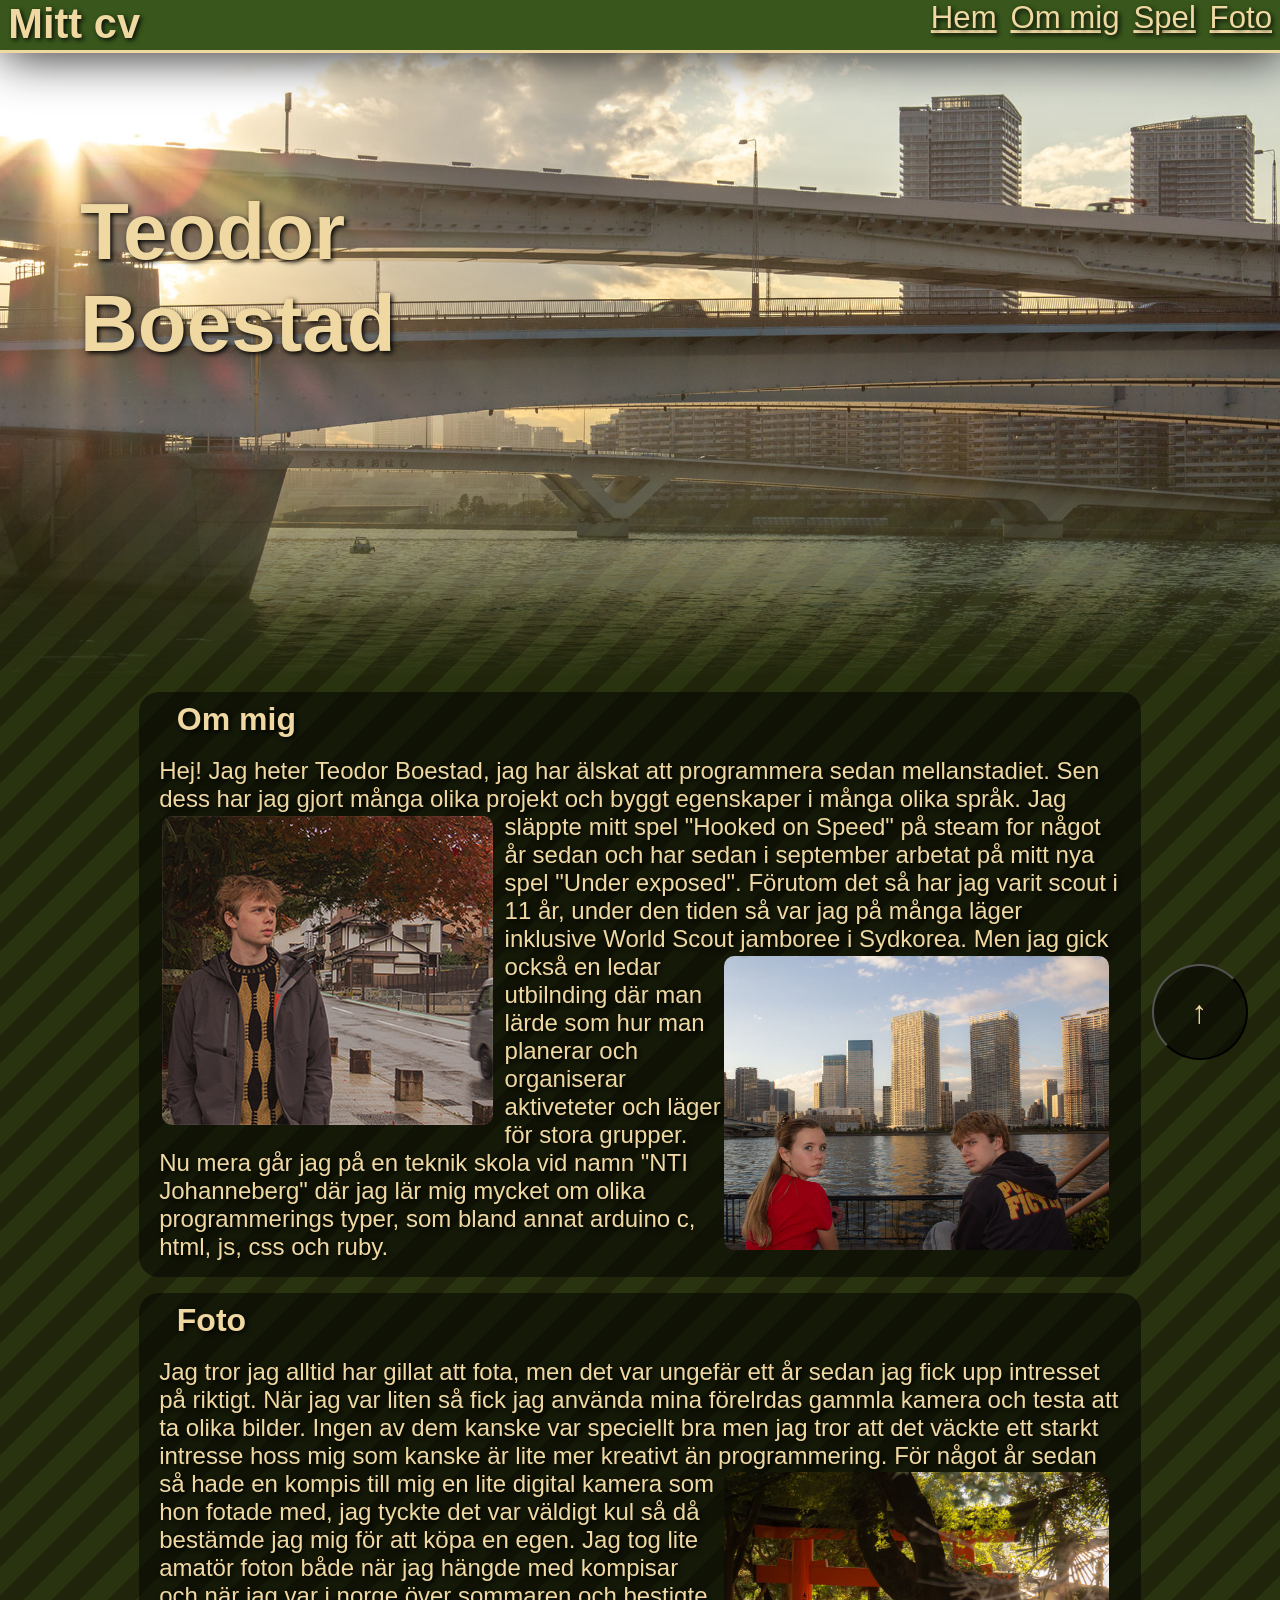
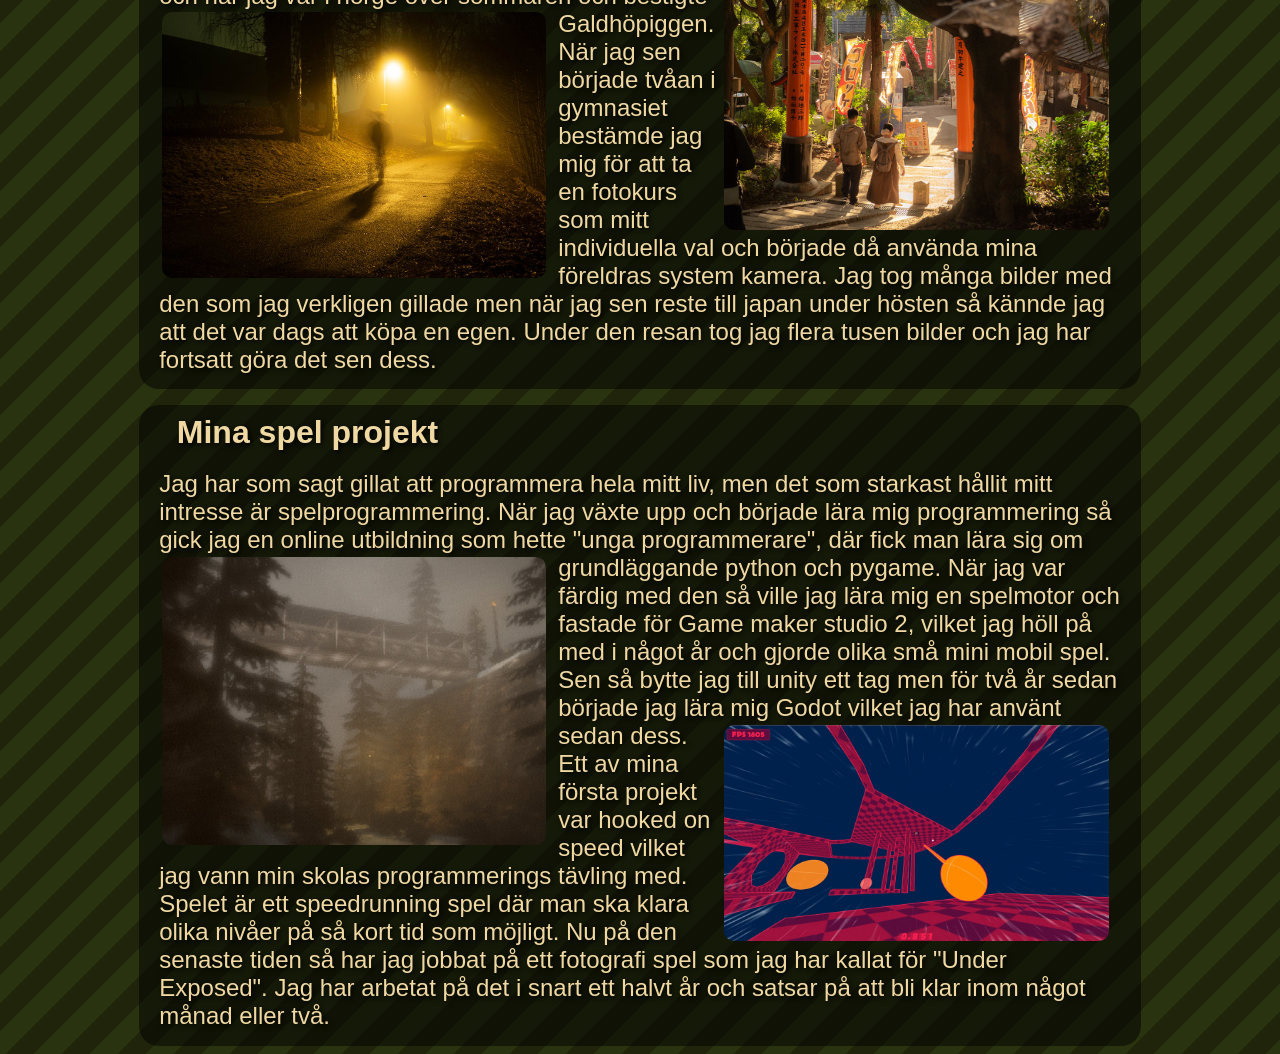
==== commit e6ef47eb: "small fixes" ====
--- a/index.html
+++ b/index.html
@@ -11,7 +11,7 @@
 <body>
   <header>
     <h1>Mitt cv</h1>
-    <img src="img/menu.png" alt="" id="menu-toggle">
+    <img src="img/menu (2).png" alt="" id="menu-toggle">
     <nav id="desktop-nav">
       <a href="index.html">Hem</a>
       <a href="about.html">Om mig</a>
@@ -19,7 +19,6 @@
       <a href="photo.html">Foto</a>
     </nav>
   </header>
-
   <div id="nav-pane">
     <nav id="mobile-nav">
       <a href="index.html">Hem</a>
@@ -53,26 +52,26 @@
     </p>
   </div>
   </a>
-  <a href="games.html" class = "wrapper-preview-button">
-  <div class="preview-button">
-    <h2 class="preview-title">Mina spel</h2>
-    <p>Jag har som sagt gillat att programmera hela mitt liv, men det som starkast hållit mitt intresse är spelprogrammering. När jag växte upp och började lära mig programmering så gick jag en online utbildning som hette "unga programmerare", där fick man lära sig om grundläggande python och pygame. 
-      <img src="img/game_under_exposed.jpg" alt="" id="img2">
-      När jag var färdig med den så ville jag lära mig en spelmotor och fastade för Game maker studio 2, vilket jag höll på med i något år och gjorde olika små mini mobil spel. Sen så bytte jag till unity ett tag men för två år sedan började jag lära mig Godot vilket jag har använt sedan dess. 
-      <img src="img/game_hooked_on_speed.jpg" alt="" id="img1">
-      Ett av mina första projekt var hooked on speed vilket jag vann min skolas programmerings tävling med. Spelet är ett speedrunning spel där man ska klara olika nivåer på så kort tid som möjligt. Nu på den senaste tiden så har jag jobbat på ett fotografi spel som jag har kallat för "Under Exposed". Jag har arbetat på det i snart ett halvt år och satsar på att bli klar inom något månad eller två.
-    </p>
-  </div>
-  </a>
   <a href="photo.html" class = "wrapper-preview-button">
   <div class="preview-button">
     <h2 class="preview-title">Foto</h2>
     <p>
       Jag tror jag alltid har gillat att fota, men det var ungefär ett år sedan jag fick upp intresset på riktigt. När jag var liten så fick jag använda mina förelrdas gammla kamera och testa att ta olika bilder. Ingen av dem kanske var speciellt bra men jag tror att det väckte ett starkt intresse hoss mig som kanske är lite mer kreativt än programmering.
-      <img src="img/foto_1.jpg" alt="" id="img1">
+      <img src="img/foto_1.jpg" alt="" id="img2">
 För något år sedan så hade en kompis till mig en lite digital kamera som hon fotade med, jag tyckte det var väldigt kul så då bestämde jag mig för att köpa en egen. Jag tog lite amatör foton både när jag hängde med kompisar och när jag var i norge över sommaren och bestigte Galdhöpiggen.
-      <img src="img/foto_2.jpg" alt="" id="img2">
+      <img src="img/foto_2.jpg" alt="" id="img1">
       När jag sen började tvåan i gymnasiet bestämde jag mig för att ta en fotokurs som mitt individuella val och började då använda mina föreldras system kamera. Jag tog många bilder med den som jag verkligen gillade men när jag sen reste till japan under hösten så kännde jag att det var dags att köpa en egen. Under den resan tog jag flera tusen bilder och jag har fortsatt göra det sen dess.
+    </p>
+  </div>
+  </a>
+  <a href="games.html" class = "wrapper-preview-button">
+  <div class="preview-button">
+    <h2 class="preview-title">Mina spel projekt</h2>
+    <p>Jag har som sagt gillat att programmera hela mitt liv, men det som starkast hållit mitt intresse är spelprogrammering. När jag växte upp och började lära mig programmering så gick jag en online utbildning som hette "unga programmerare", där fick man lära sig om grundläggande python och pygame. 
+      <img src="img/game_under_exposed.jpg" alt="" id="img1">
+      När jag var färdig med den så ville jag lära mig en spelmotor och fastade för Game maker studio 2, vilket jag höll på med i något år och gjorde olika små mini mobil spel. Sen så bytte jag till unity ett tag men för två år sedan började jag lära mig Godot vilket jag har använt sedan dess. 
+      <img src="img/game_hooked_on_speed.jpg" alt="" id="img2">
+      Ett av mina första projekt var hooked on speed vilket jag vann min skolas programmerings tävling med. Spelet är ett speedrunning spel där man ska klara olika nivåer på så kort tid som möjligt. Nu på den senaste tiden så har jag jobbat på ett fotografi spel som jag har kallat för "Under Exposed". Jag har arbetat på det i snart ett halvt år och satsar på att bli klar inom något månad eller två.
     </p>
   </div>
   </a>
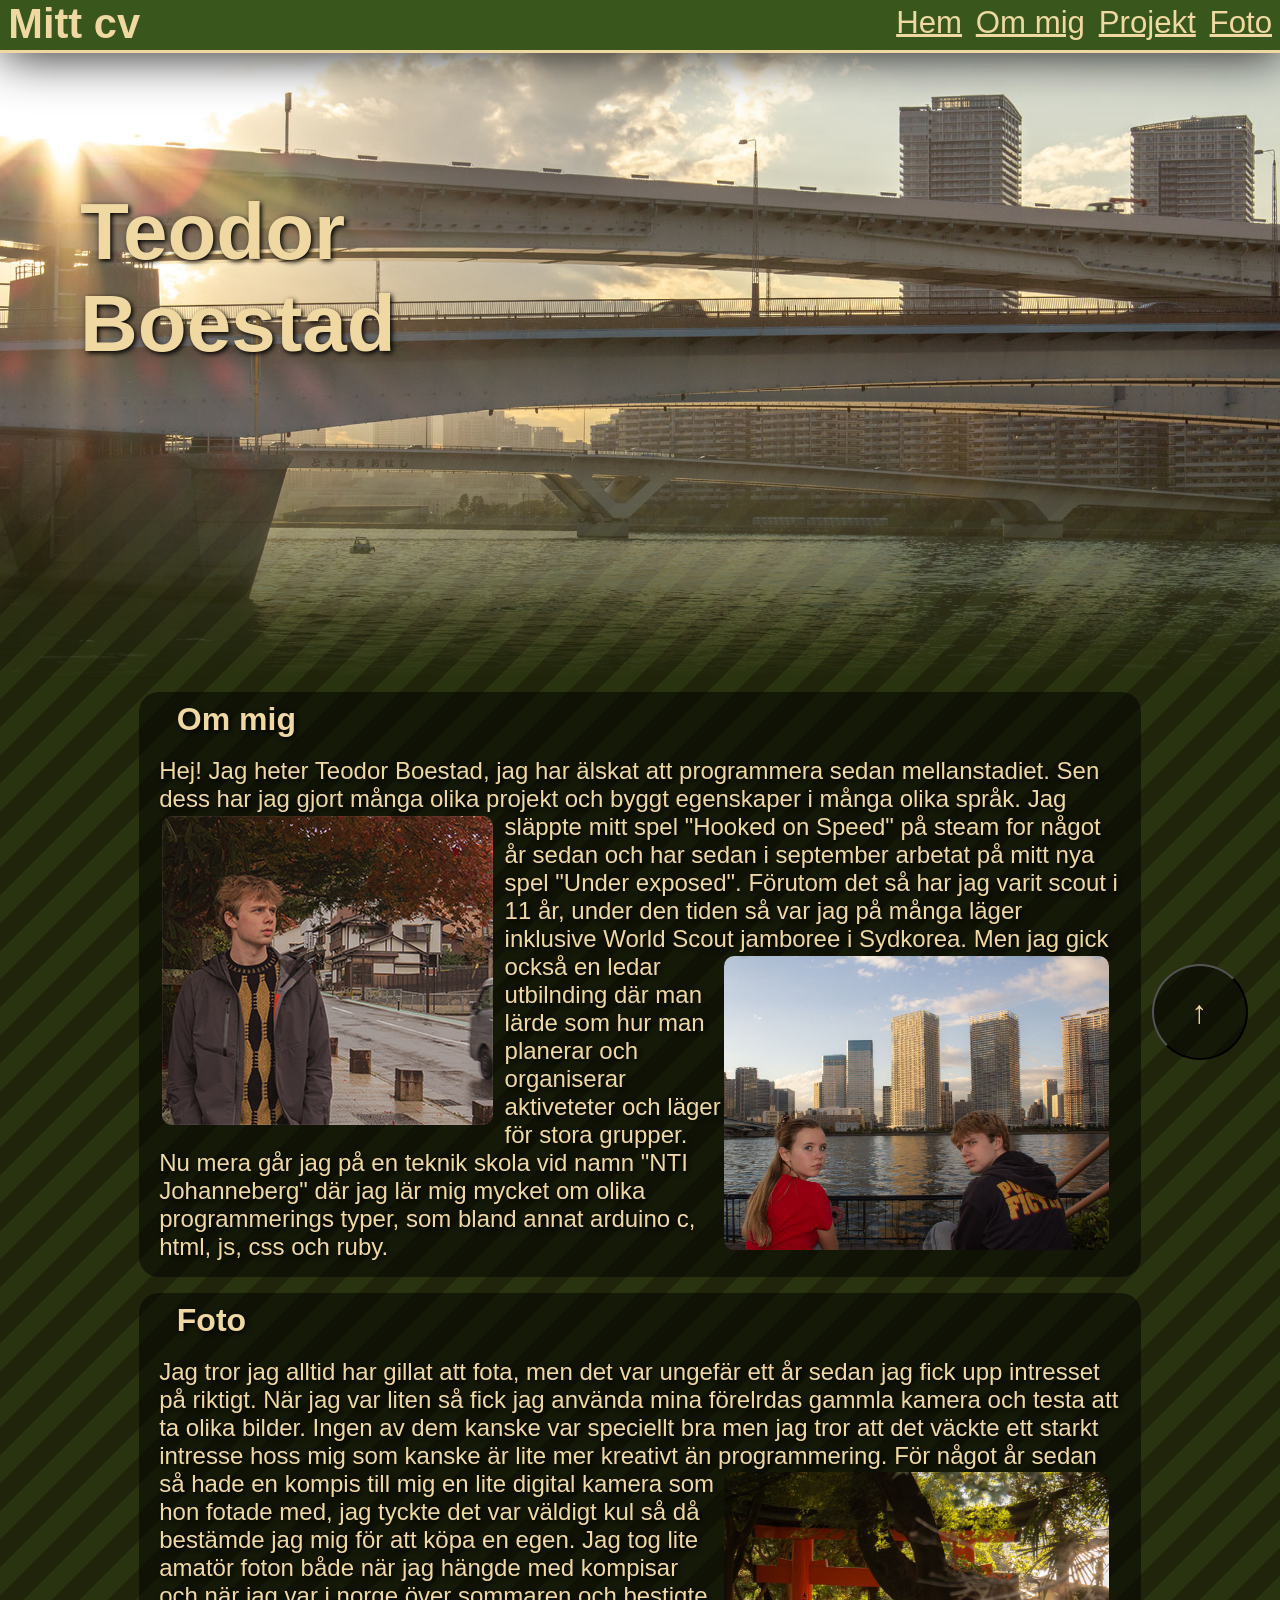
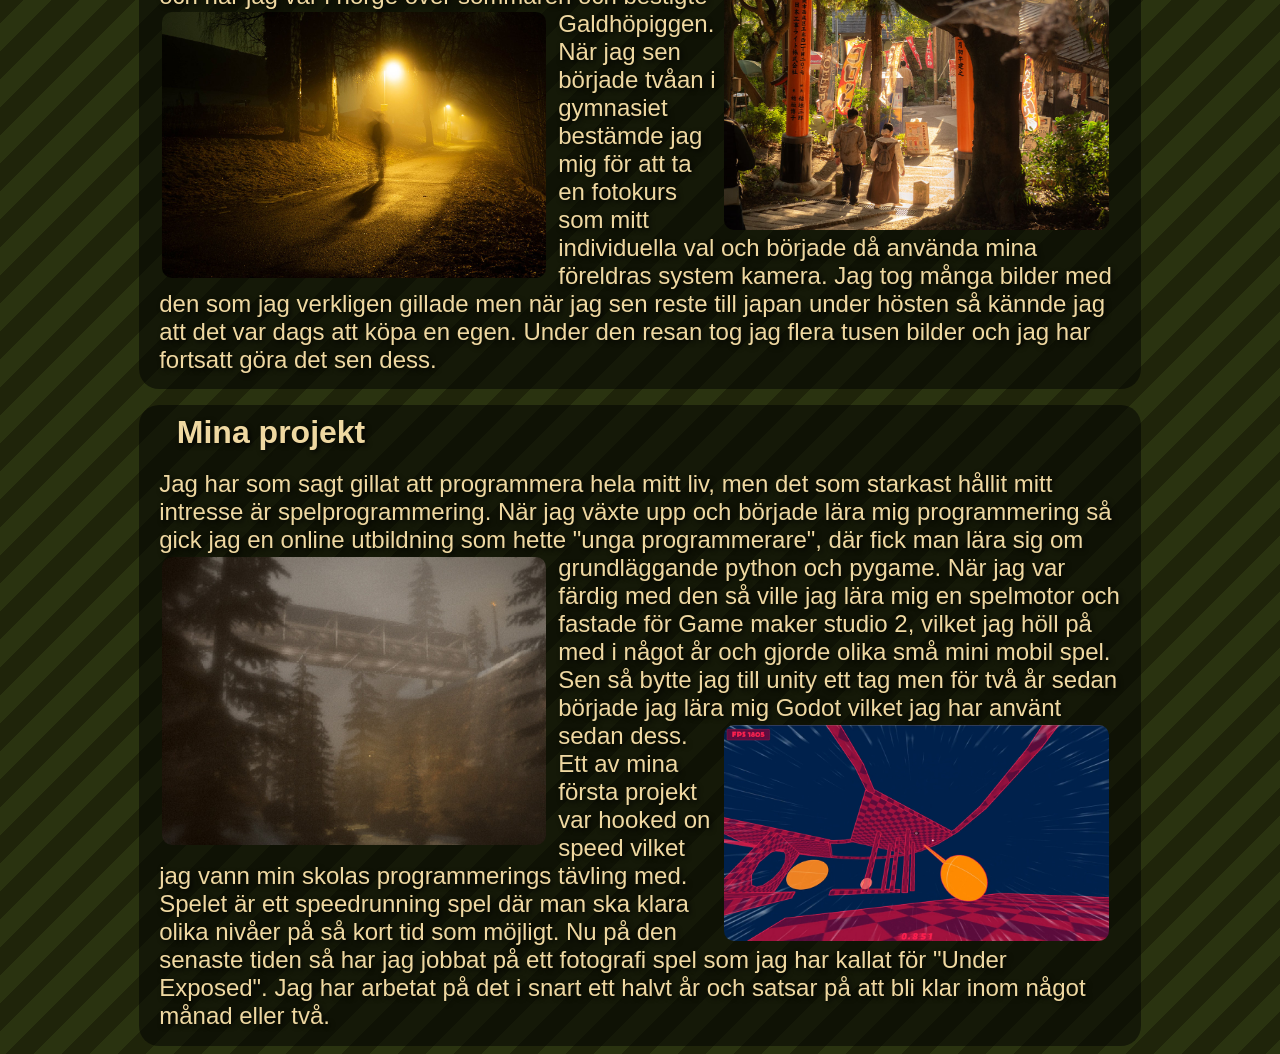
==== commit a01ddc70: "jobbade på games.html, projekt sidan" ====
--- a/index.html
+++ b/index.html
@@ -5,17 +5,17 @@
   <meta charset="UTF-8">
   <meta name="viewport" content="width=device-width, initial-scale=1.0">
   <link rel="stylesheet" href="css/style.css">
-  <title>Document</title>
+  <title>Teodor Boestad</title>
 </head>
 
 <body>
   <header>
     <h1>Mitt cv</h1>
-    <img src="img/menu (2).png" alt="" id="menu-toggle">
+    <img src="img/menu-button-100.png" alt="" id="menu-toggle">
     <nav id="desktop-nav">
       <a href="index.html">Hem</a>
       <a href="about.html">Om mig</a>
-      <a href="games.html">Spel</a>
+      <a href="games.html">Projekt</a>
       <a href="photo.html">Foto</a>
     </nav>
   </header>
@@ -66,7 +66,7 @@
   </a>
   <a href="games.html" class = "wrapper-preview-button">
   <div class="preview-button">
-    <h2 class="preview-title">Mina spel projekt</h2>
+    <h2 class="preview-title">Mina projekt</h2>
     <p>Jag har som sagt gillat att programmera hela mitt liv, men det som starkast hållit mitt intresse är spelprogrammering. När jag växte upp och började lära mig programmering så gick jag en online utbildning som hette "unga programmerare", där fick man lära sig om grundläggande python och pygame. 
       <img src="img/game_under_exposed.jpg" alt="" id="img1">
       När jag var färdig med den så ville jag lära mig en spelmotor och fastade för Game maker studio 2, vilket jag höll på med i något år och gjorde olika små mini mobil spel. Sen så bytte jag till unity ett tag men för två år sedan började jag lära mig Godot vilket jag har använt sedan dess. 
--- a/css/style.css
+++ b/css/style.css
@@ -72,7 +72,8 @@
 header>h1 {
   color: var(--text-color);
   margin-left: var(--text-margin);
-  text-shadow: 2px 2px 5px rgba(0, 0, 0, 0.9);
+  text-shadow: 2px 2px 5px rgba(0, 0, 0, 0.0);
+  /* text-shadow: 2px 2px 5px rgba(0, 0, 0, 0.9); */
   margin-top: 0em;
 }
 
@@ -114,11 +115,11 @@
   text-align: right;
   padding-right: 0.5rem;
   padding-top: 0.5em;
-  text-shadow: 2px 2px 5px rgba(0, 0, 0, 1);
 }
 
 #mobile-nav>a {
   font-size: 2em;
+  text-shadow: 2px 2px 5px rgba(0, 0, 0, 1);
 }
 
 #mobile-nav>a.hover,
@@ -133,6 +134,7 @@
 
   #desktop-nav {
     display: block;
+    padding-top: .2em;
   }
 }
 
@@ -440,16 +442,24 @@
 /* games */
 #games-body {
   width: min(1000px, 95vw);
+  min-height: 100vh;
+
   border-left: 3px solid var(--text-color);
   border-right: 3px solid var(--text-color);
   margin: auto;
+  margin-top: 2em;
+
   display: flex;
   flex-direction: column;
-  margin-top: 2em;
+  justify-content: flex-start;
+  gap: 10px;
+
   background-color: var(--new-bg);
   border: solid 3px var(--text-color);
   border-radius: 40px 40px 0 0;
   border-bottom: 0;
+
+  padding-bottom: 1em;
 }
 
 #games_body>h2,
@@ -462,10 +472,71 @@
   display: flex;
   justify-content: space-around;
   margin-top: 2em;
-  min-height: 100em;
+  height: 70px;
+  gap: 10px;
 }
 
 #games-nav>a {
   font-size: 2em;
   color: var(--text-color);
 }
+
+.game {
+  display: flex;
+  flex-direction: column;
+  justify-content: flex-start;
+
+
+  width: 100%;
+  border-top: solid 3px var(--text-color);
+
+  margin-bottom: 1em;
+}
+
+.game>h2 {
+  font-size: 4em;
+  align-self: center;
+  margin-bottom: .1em;
+  margin-top: .1em;
+}
+
+.game>img {
+  width: 80%;
+  align-self: center;
+  border-radius: 20px;
+  border: solid 3px var(--text-color);
+  margin-top: 1em;
+}
+
+.game>p {
+  width: 85%;
+  margin: auto;
+  margin-top: 1em;
+}
+
+.game>p>a {
+  color: var(--text-color);
+}
+
+@media (max-width: 800px) {
+  #games-nav {
+    flex-direction: column;
+    margin-left: 1em;
+    margin-bottom: 1em;
+  }
+
+
+  .game>h2 {
+    margin-top: .5em;
+    font-size: 2em;
+  }
+
+  .game>img {
+    width: 95%;
+  }
+
+  .game>p {
+    width: 95%;
+  }
+
+}
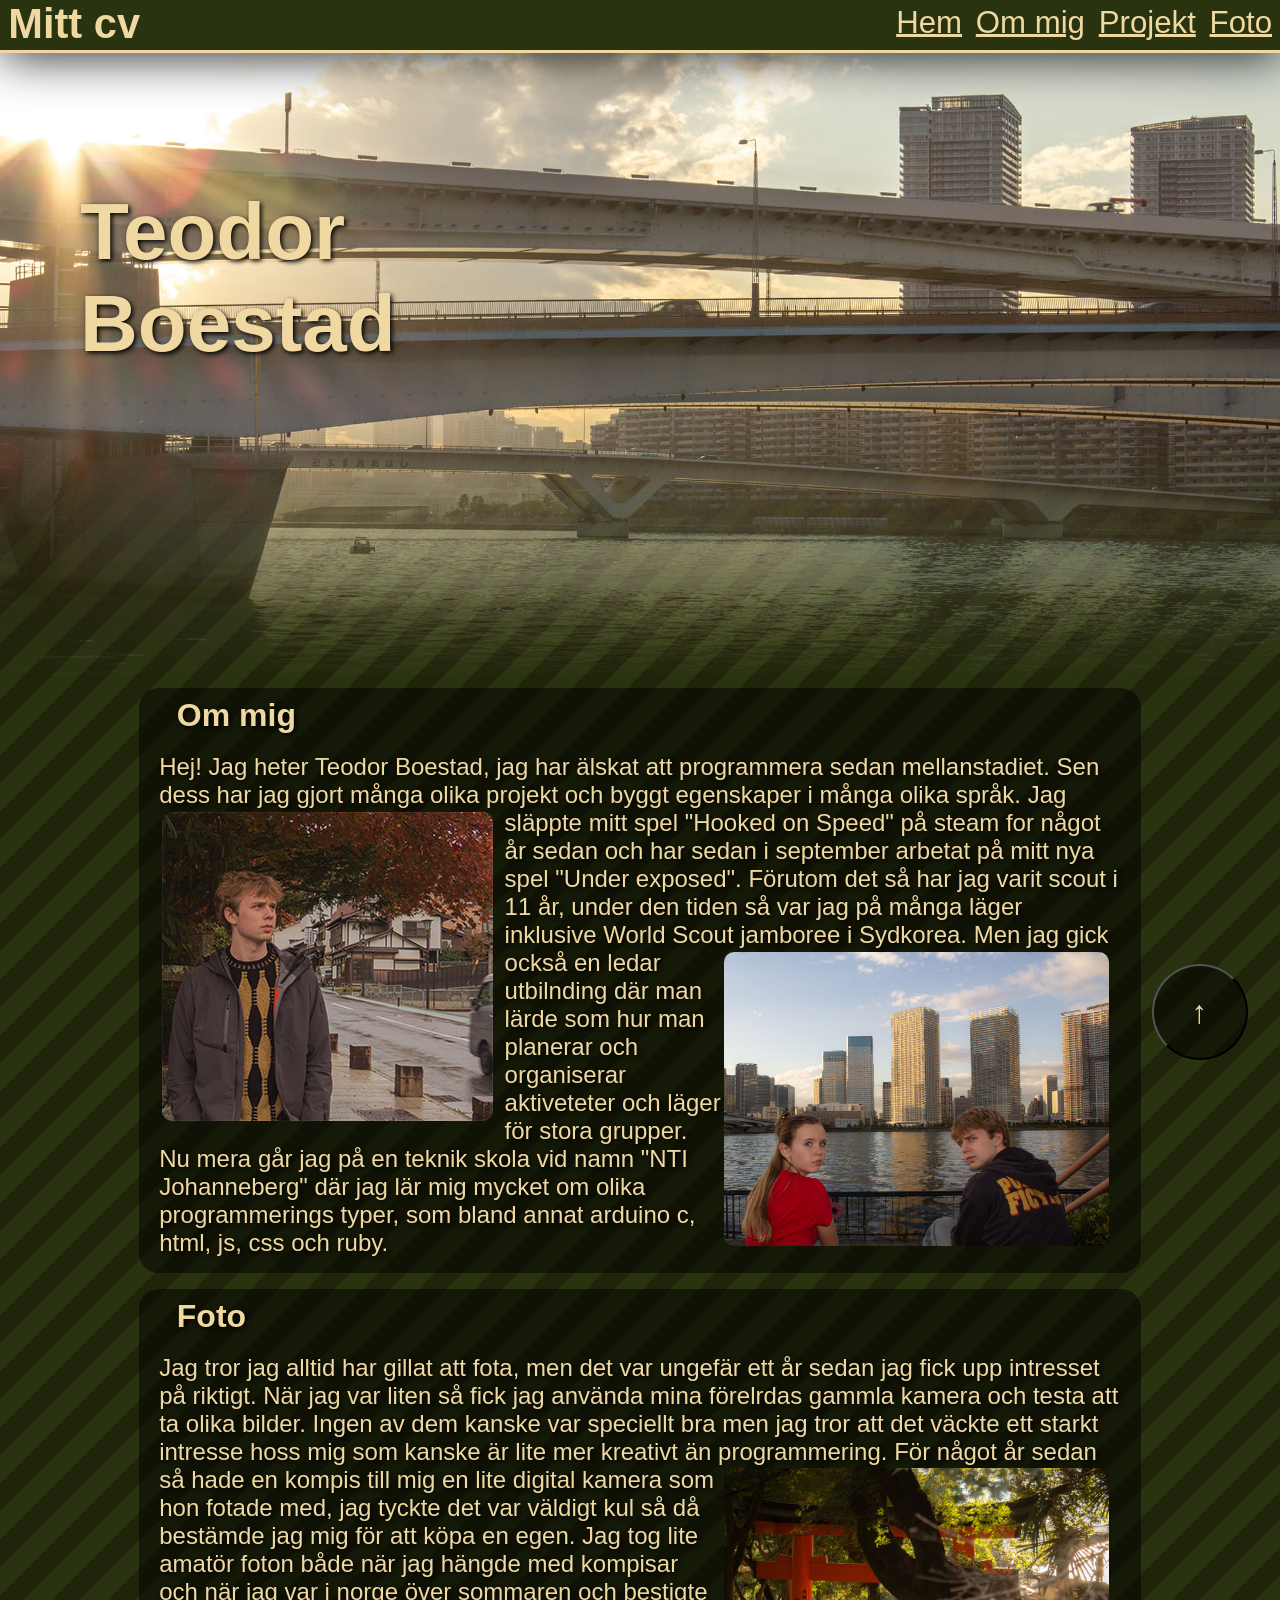
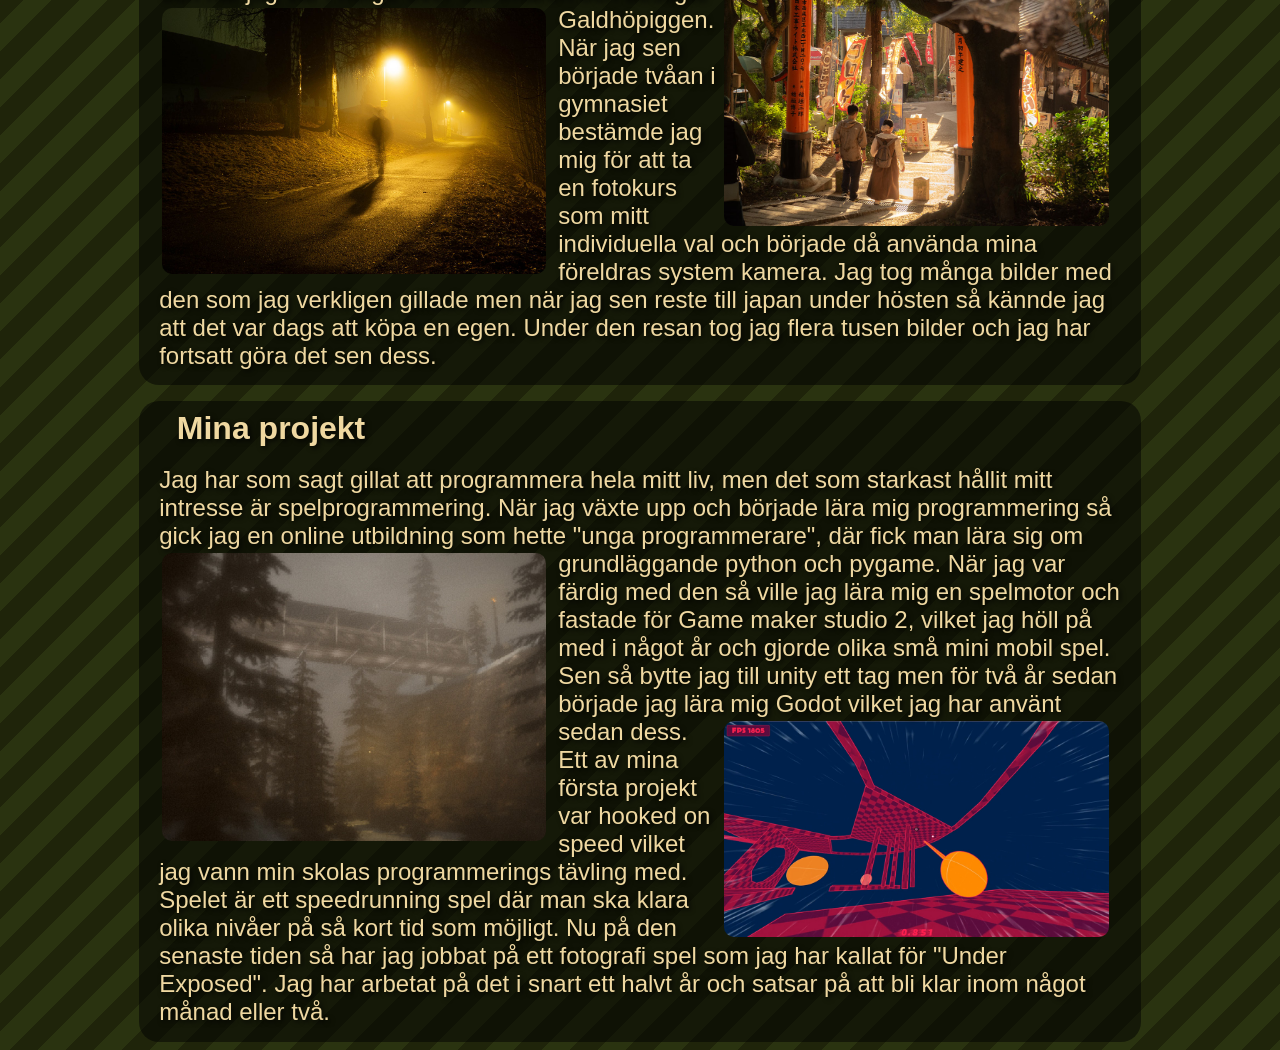
==== commit 5f95a808: "final changes, some styling changes" ====
--- a/index.html
+++ b/index.html
@@ -1,5 +1,5 @@
 <!DOCTYPE html>
-<html lang="en">
+<html lang="sv">
 
 <head>
   <meta charset="UTF-8">
@@ -23,7 +23,7 @@
     <nav id="mobile-nav">
       <a href="index.html">Hem</a>
       <a href="about.html">Om mig</a>
-      <a href="games.html">Spel</a>
+      <a href="games.html">Projekt</a>
       <a href="photo.html">Foto</a>
     </nav>
   </div>
@@ -33,50 +33,69 @@
     <img src="img/titel_bild.jpg" alt="" id="title-img">
     <h2 id="name-title">Teodor<br>Boestad</h2>
   </div>
-  <a href="about.html" class = "wrapper-preview-button">
-  <div class="preview-button" href="about.html">
-    <h2 class="preview-title">Om mig</h2>
-    <p>
-      Hej! Jag heter Teodor Boestad, jag har älskat att programmera sedan mellanstadiet. Sen dess har jag gjort många
-      olika projekt och byggt egenskaper i många
-      <img src="img/portrait.jpg" alt="" id="img1">
-      olika språk. Jag släppte mitt spel "Hooked on Speed" på steam for något år sedan och har sedan i september arbetat
-      på mitt nya spel "Under exposed". Förutom det så har jag varit scout i 11 år, under den tiden så var jag på många
-      läger inklusive World
-      Scout jamboree i Sydkorea.
-      <img src="img/portrait_2.jpg" alt="" id="img2">
-      Men jag gick också en ledar utbilnding där man lärde som hur man planerar och
-      organiserar aktiveteter och läger för stora grupper. Nu mera går
-      jag på en teknik skola vid namn "NTI Johanneberg" där jag lär mig mycket om olika programmerings typer, som bland
-      annat arduino c, html, js, css och ruby.
-    </p>
-  </div>
+  <a href="about.html" class="wrapper-preview-button">
+    <div class="preview-button">
+      <h2 class="preview-title">Om mig</h2>
+      <p>
+        Hej! Jag heter Teodor Boestad, jag har älskat att programmera sedan mellanstadiet. Sen dess har jag gjort många
+        olika projekt och byggt egenskaper i många
+        <img src="img/portrait.jpg" alt="portrait photo" class="img1">
+        olika språk. Jag släppte mitt spel "Hooked on Speed" på steam for något år sedan och har sedan i september
+        arbetat
+        på mitt nya spel "Under exposed". Förutom det så har jag varit scout i 11 år, under den tiden så var jag på
+        många
+        läger inklusive World
+        Scout jamboree i Sydkorea.
+        <img src="img/portrait_2.jpg" alt="second portrait photo" class="img2">
+        Men jag gick också en ledar utbilnding där man lärde som hur man planerar och
+        organiserar aktiveteter och läger för stora grupper. Nu mera går
+        jag på en teknik skola vid namn "NTI Johanneberg" där jag lär mig mycket om olika programmerings typer, som
+        bland
+        annat arduino c, html, js, css och ruby.
+      </p>
+    </div>
   </a>
-  <a href="photo.html" class = "wrapper-preview-button">
-  <div class="preview-button">
-    <h2 class="preview-title">Foto</h2>
-    <p>
-      Jag tror jag alltid har gillat att fota, men det var ungefär ett år sedan jag fick upp intresset på riktigt. När jag var liten så fick jag använda mina förelrdas gammla kamera och testa att ta olika bilder. Ingen av dem kanske var speciellt bra men jag tror att det väckte ett starkt intresse hoss mig som kanske är lite mer kreativt än programmering.
-      <img src="img/foto_1.jpg" alt="" id="img2">
-För något år sedan så hade en kompis till mig en lite digital kamera som hon fotade med, jag tyckte det var väldigt kul så då bestämde jag mig för att köpa en egen. Jag tog lite amatör foton både när jag hängde med kompisar och när jag var i norge över sommaren och bestigte Galdhöpiggen.
-      <img src="img/foto_2.jpg" alt="" id="img1">
-      När jag sen började tvåan i gymnasiet bestämde jag mig för att ta en fotokurs som mitt individuella val och började då använda mina föreldras system kamera. Jag tog många bilder med den som jag verkligen gillade men när jag sen reste till japan under hösten så kännde jag att det var dags att köpa en egen. Under den resan tog jag flera tusen bilder och jag har fortsatt göra det sen dess.
-    </p>
-  </div>
+  <a href="photo.html" class="wrapper-preview-button">
+    <div class="preview-button">
+      <h2 class="preview-title">Foto</h2>
+      <p>
+        Jag tror jag alltid har gillat att fota, men det var ungefär ett år sedan jag fick upp intresset på riktigt. När
+        jag var liten så fick jag använda mina förelrdas gammla kamera och testa att ta olika bilder. Ingen av dem
+        kanske var speciellt bra men jag tror att det väckte ett starkt intresse hoss mig som kanske är lite mer
+        kreativt än programmering.
+        <img src="img/foto_1.jpg" alt="ett foto jag tog i japan" class="img2">
+        För något år sedan så hade en kompis till mig en lite digital kamera som hon fotade med, jag tyckte det var
+        väldigt kul så då bestämde jag mig för att köpa en egen. Jag tog lite amatör foton både när jag hängde med
+        kompisar och när jag var i norge över sommaren och bestigte Galdhöpiggen.
+        <img src="img/foto_2.jpg" alt="ett annat foto jag tog som uppgift i skolan" class="img1">
+        När jag sen började tvåan i gymnasiet bestämde jag mig för att ta en fotokurs som mitt individuella val och
+        började då använda mina föreldras system kamera. Jag tog många bilder med den som jag verkligen gillade men när
+        jag sen reste till japan under hösten så kännde jag att det var dags att köpa en egen. Under den resan tog jag
+        flera tusen bilder och jag har fortsatt göra det sen dess.
+      </p>
+    </div>
   </a>
-  <a href="games.html" class = "wrapper-preview-button">
-  <div class="preview-button">
-    <h2 class="preview-title">Mina projekt</h2>
-    <p>Jag har som sagt gillat att programmera hela mitt liv, men det som starkast hållit mitt intresse är spelprogrammering. När jag växte upp och började lära mig programmering så gick jag en online utbildning som hette "unga programmerare", där fick man lära sig om grundläggande python och pygame. 
-      <img src="img/game_under_exposed.jpg" alt="" id="img1">
-      När jag var färdig med den så ville jag lära mig en spelmotor och fastade för Game maker studio 2, vilket jag höll på med i något år och gjorde olika små mini mobil spel. Sen så bytte jag till unity ett tag men för två år sedan började jag lära mig Godot vilket jag har använt sedan dess. 
-      <img src="img/game_hooked_on_speed.jpg" alt="" id="img2">
-      Ett av mina första projekt var hooked on speed vilket jag vann min skolas programmerings tävling med. Spelet är ett speedrunning spel där man ska klara olika nivåer på så kort tid som möjligt. Nu på den senaste tiden så har jag jobbat på ett fotografi spel som jag har kallat för "Under Exposed". Jag har arbetat på det i snart ett halvt år och satsar på att bli klar inom något månad eller två.
-    </p>
-  </div>
+  <a href="games.html" class="wrapper-preview-button">
+    <div class="preview-button">
+      <h2 class="preview-title">Mina projekt</h2>
+      <p>Jag har som sagt gillat att programmera hela mitt liv, men det som starkast hållit mitt intresse är
+        spelprogrammering. När jag växte upp och började lära mig programmering så gick jag en online utbildning som
+        hette "unga programmerare", där fick man lära sig om grundläggande python och pygame.
+        <img src="img/game_under_exposed.jpg" alt="En bild från mitt spel [ Under Exposed ]" class="img1">
+        När jag var färdig med den så ville jag lära mig en spelmotor och fastade för Game maker studio 2, vilket jag
+        höll på med i något år och gjorde olika små mini mobil spel. Sen så bytte jag till unity ett tag men för två år
+        sedan började jag lära mig Godot vilket jag har använt sedan dess.
+        <img src="img/game_hooked_on_speed.jpg" alt="En bild från mitt spel Hooked On Speed" class="img2">
+        Ett av mina första projekt var hooked on speed vilket jag vann min skolas programmerings tävling med. Spelet är
+        ett speedrunning spel där man ska klara olika nivåer på så kort tid som möjligt. Nu på den senaste tiden så har
+        jag jobbat på ett fotografi spel som jag har kallat för "Under Exposed". Jag har arbetat på det i snart ett
+        halvt år och satsar på att bli klar inom något månad eller två.
+      </p>
+    </div>
   </a>
 
-  <button onclick="topFunction()" id = "back-to-top-button">↑</button>
+  <button onclick="topFunction()" id="back-to-top-button">↑</button>
   <script src="js/script.js"></script>
+</body>
 
 </html>
--- a/css/style.css
+++ b/css/style.css
@@ -3,6 +3,7 @@
   --text-margin: .2em;
   --radius: 20px;
   --bg-color: #1f240a;
+  --light-bg: #2a3310;
   --accent-color: #39571c;
   --text-color: #efd8a1;
 
@@ -25,8 +26,8 @@
     repeating-linear-gradient(-45deg,
       var(--bg-color),
       var(--bg-color) 20px,
-      #2a3310 20px,
-      #2a3310 40px);
+      var(--light-bg) 20px,
+      var(--light-bg) 40px);
   background-size: 56px 56px;
   animation: glide 5s linear infinite;
   margin: 0;
@@ -55,7 +56,8 @@
 
 header {
   font-size: 1.3em;
-  background: var(--accent-color);
+  /* background: var(--accent-color); */
+  background: var(--light-bg);
   height: 50px;
   position: fixed;
   top: 0;
@@ -145,7 +147,7 @@
 }
 
 #title-img {
-  display: fixed;
+  display: block;
   left: 0;
   right: 0;
   width: 100vw;
@@ -223,14 +225,15 @@
   margin: .1em;
   margin-right: .5em;
   border-radius: 10px;
-}
-
-#img1 {
+
+}
+
+.img1 {
   float: left;
   max-width: 40%;
 }
 
-#img2 {
+.img2 {
   float: right;
   max-width: 40%;
 }
@@ -286,10 +289,11 @@
   display: block;
   width: 100%;
   margin-bottom: 15px;
+  border-radius: 10px;
   border: 2px solid;
-  border-radius: 5px;
   border-color: var(--text-color);
   box-shadow: 0px 0px 50px rgba(0, 0, 0, 1.9);
+  transition: border .1s ease;
 }
 
 .portfolio_photo.fullscreen {
@@ -312,6 +316,7 @@
 
   .portfolio_photo:not(.fullscreen):hover {
     transform: scale(1.2);
+
   }
 }
 
@@ -418,7 +423,6 @@
   right: 1em;
   bottom: -5em;
   transition: bottom .3s ease;
-  padding: auto;
   color: var(--text-color);
   background-color: var(--new-bg);
   border-radius: 200px;
@@ -440,6 +444,19 @@
 }
 
 /* games */
+#games-title {
+  margin: auto;
+  margin-top: .5em;
+  font-size: 4em;
+}
+
+
+@media (max-width: 800px) {
+  #games-title {
+    font-size: 3em;
+  }
+}
+
 #games-body {
   width: min(1000px, 95vw);
   min-height: 100vh;
@@ -472,8 +489,8 @@
   display: flex;
   justify-content: space-around;
   margin-top: 2em;
-  height: 70px;
   gap: 10px;
+  margin-bottom: 1em;
 }
 
 #games-nav>a {
@@ -494,7 +511,7 @@
 }
 
 .game>h2 {
-  font-size: 4em;
+  font-size: 3em;
   align-self: center;
   margin-bottom: .1em;
   margin-top: .1em;
@@ -522,7 +539,6 @@
   #games-nav {
     flex-direction: column;
     margin-left: 1em;
-    margin-bottom: 1em;
   }
 
 
@@ -540,3 +556,59 @@
   }
 
 }
+
+
+.carousel {
+  width: 98%;
+  align-self: center;
+  margin-top: 1em;
+  display: flex;
+  flex-direction: row;
+
+  -webkit-mask-image: linear-gradient(to right,
+      transparent,
+      black 10%,
+      black 90%,
+      transparent);
+  mask-image: linear-gradient(to right,
+      transparent,
+      black 10%,
+      black 90%,
+      transparent);
+  overflow-x: hidden;
+}
+
+.carousel::-webkit-scrollbar {
+  display: none;
+}
+
+.carousel-group {
+  display: flex;
+  animation: spin 25s infinite linear;
+}
+
+.card {
+  margin-right: 1em;
+  height: 25em;
+
+  border-radius: 20px;
+  border: solid 3px var(--text-color);
+}
+
+
+@media (max-width: 800px) {
+  .card {
+    height: 10em;
+    margin-right: 0.5em;
+  }
+}
+
+@keyframes spin {
+  from {
+    translate: 0;
+  }
+
+  to {
+    translate: -100%;
+  }
+}
